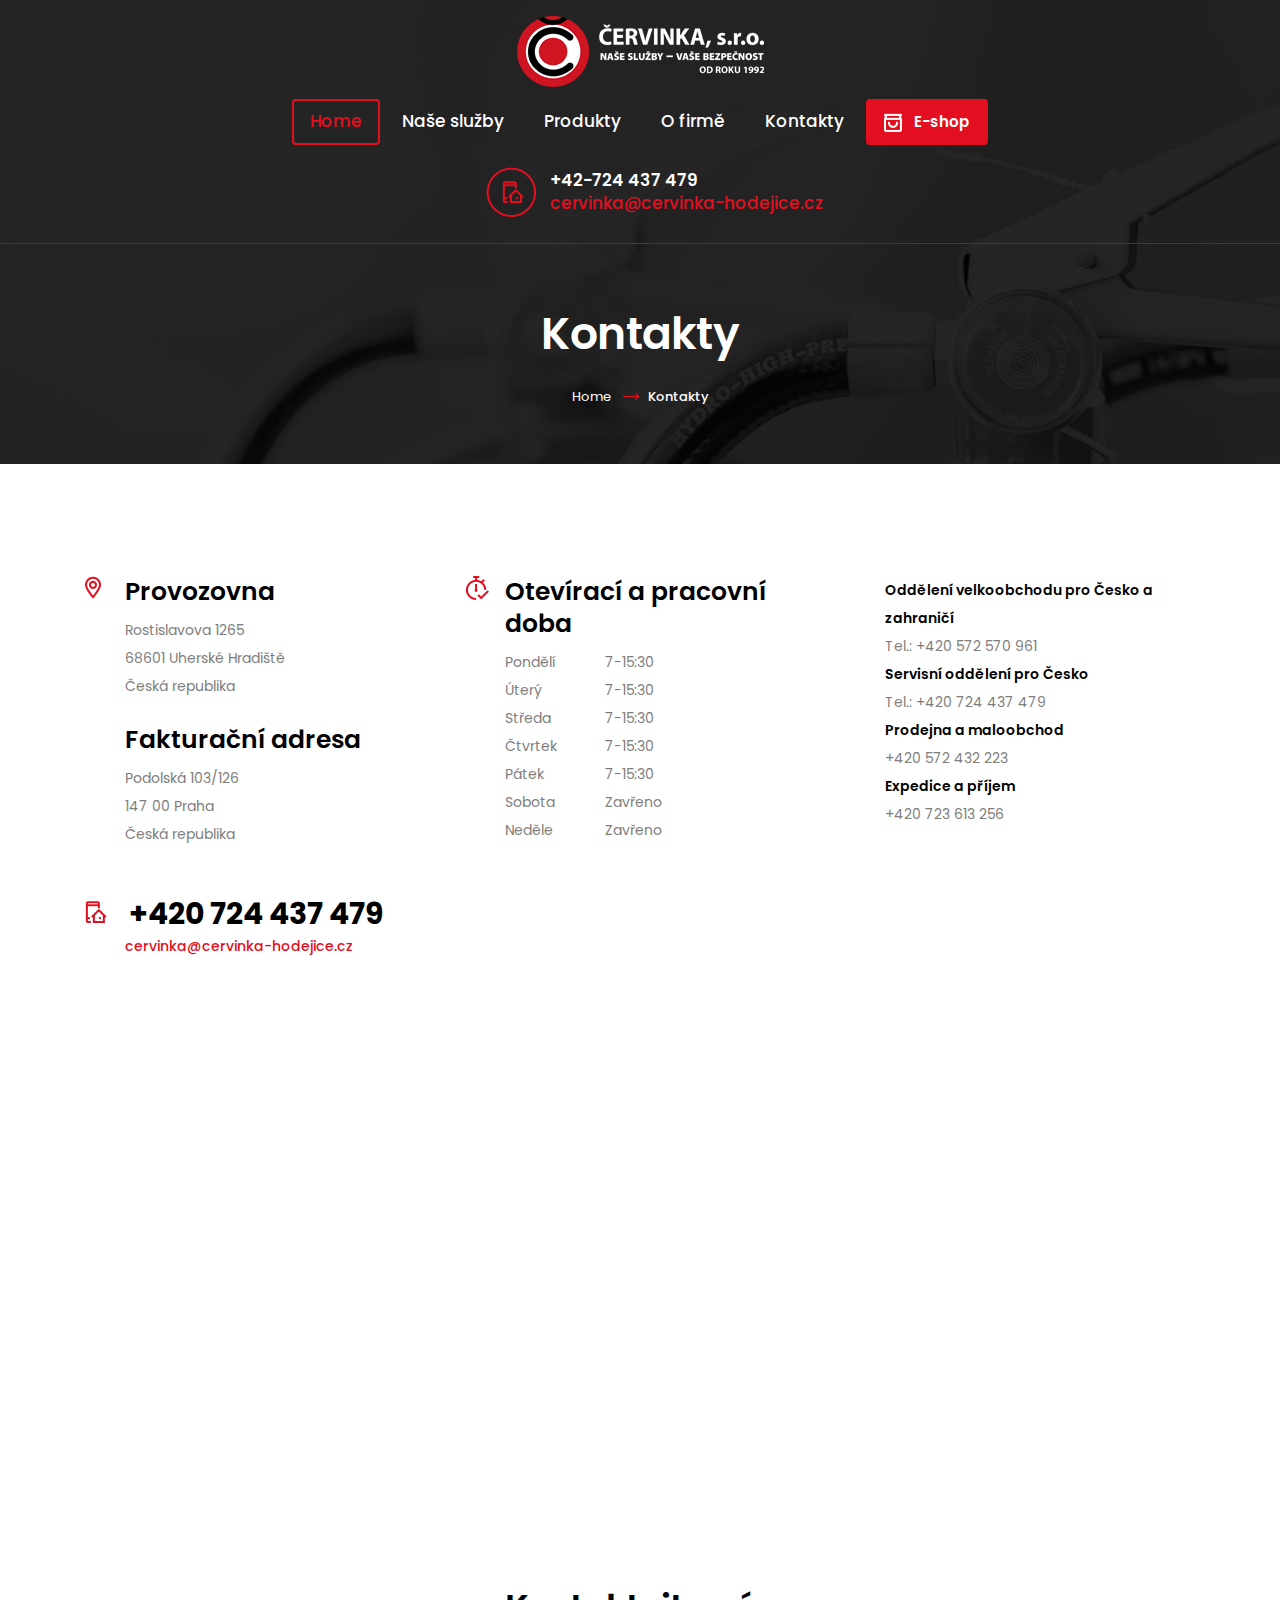
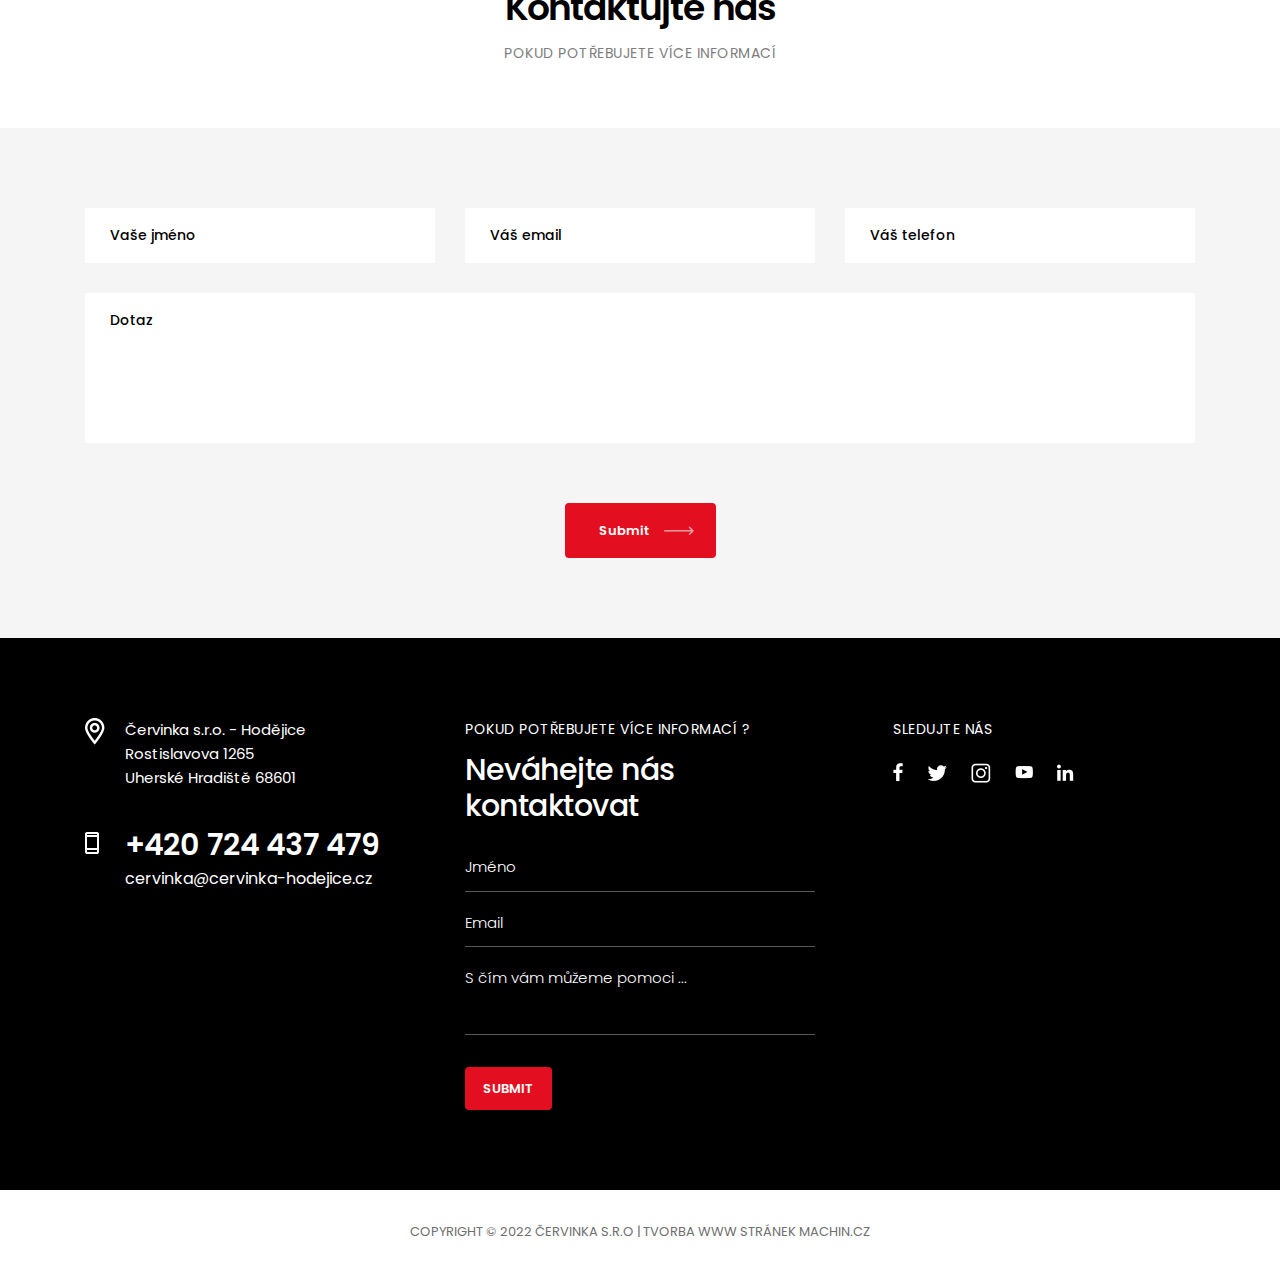
==== contact.html @ fde6e05f "file structure" ====
<html lang="cs">
<head>
    <!-- DEFAULTS -->
    <meta charset="UTF-8">
    <meta name="viewport" content="width=device-width, initial-scale=1.0">
    <title>Červinka, s.r.o</title>
    <!-- FONTS -->
    <link rel="preconnect" href="https://fonts.googleapis.com">
    <link rel="preconnect" href="https://fonts.gstatic.com" crossorigin>
    <link href="https://fonts.googleapis.com/css2?family=Poppins:wght@300;400;500;600;700&display=swap" rel="stylesheet">
    <!-- STYLE -->
    <link rel="stylesheet" href="https://stackpath.bootstrapcdn.com/bootstrap/4.5.0/css/bootstrap.min.css">
    <link rel="stylesheet" href="css/owl.carousel.min.css">
    <link rel="stylesheet" href="css/owl.theme.default.min.css">
    <link rel="stylesheet" href="css/fancybox.css">
    <link rel="stylesheet" href="scss/main.css">
    <link rel="stylesheet" href="css/style.css">
</head>
<body>

    <div class="header header__subpage">
        <div class="container-fluid">
            <nav class="header__nav navbar navbar-expand-lg navbar-dark">
                <a class="header__logo" href="#">
                    <img src="img/logo.png" alt="logo" class="img-fluid">
                </a>
                <button class="navbar-toggler" type="button" data-toggle="collapse" data-target="#head-nav" aria-controls="head-nav" aria-expanded="false" aria-label="Toggle navigation">
                    <span class="navbar-toggler-icon"></span>
                </button>
                <div class="collapse navbar-collapse" id="head-nav">
                    <ul class="navbar-nav">
                        <li class="nav-item active">
                            <a class="nav-link" href="#">Home</a>
                        </li>
                        <li class="nav-item">
                            <a class="nav-link" href="#">Naše služby</a>
                        </li>
                        <li class="nav-item">
                            <a class="nav-link" href="#">Produkty</a>
                        </li>
                        <li class="nav-item">
                            <a class="nav-link" href="#">O firmě</a>
                        </li>
                        <li class="nav-item">
                            <a class="nav-link" href="#">Kontakty</a>
                        </li>
                        <li class="nav-item header__button">
                            <a href="#" class="button-red">
                                <img src="img/icon-eshop.png" alt="eshop icon">
                                E-shop
                            </a>
                        </li>
                        <li class="nav-item header__contact">
                            <a href="#" class="header__contact-phone">+42-724 437 479</a>
                            <a href="#" class="header__contact-email">cervinka@cervinka-hodejice.cz</a>
                        </li>
                    </ul>
                </div>
                <div class="header__rightbox">
                    <div class="header__button">
                        <a href="#" class="button-red">
                            <img src="img/icon-eshop.png" alt="eshop icon">
                            E-shop
                        </a>
                    </div>
                    <div class="header__contact">
                        <a href="#" class="header__contact-phone">+42-724 437 479</a>
                        <a href="#" class="header__contact-email">cervinka@cervinka-hodejice.cz</a>
                    </div>
                </div>
            </nav>
        </div>
        <div class="header__breadcrumb">
            <div class="container-fluid">
                <h1>Kontakty</h1>
                <ul>
                    <li>
                        <a href="">Home</a>
                    </li>
                    <li>
                        <a href="">Kontakty</a>
                    </li>
                </ul>    
            </div>
        </div>
    </div>

    <div class="subpage">
        <div class="container">
            <div class="contact">
                <div class="row">
                    <div class="col-12 col-md-6 col-xl-4">
                        <div class="contact__box contact__address">
                            <h3>Provozovna</h3>
                            <p>Rostislavova 1265</p>
                            <p>68601 Uherské Hradiště</p>
                            <p>Česká republika</p>
                            <br>
                            <h3>Fakturační adresa</h3>
                            <p>Podolská 103/126</p>
                            <p>147 00 Praha</p>
                            <p>Česká republika</p>
                        </div>
                    </div>
                    <div class="col-12 col-md-6 col-xl-4">
                        <div class="contact__box contact__hours">
                            <h3>Otevírací a pracovní doba</h3>
                            <table>
                                <tr>
                                    <td width="100">Pondělí</td>
                                    <td>7-15:30</td>
                                </tr>
                                <tr>
                                    <td>Úterý</td>
                                    <td>7-15:30</td>
                                </tr>
                                <tr>
                                    <td>Středa</td>
                                    <td>7-15:30</td>
                                </tr>
                                <tr>
                                    <td>Čtvrtek</td>
                                    <td>7-15:30</td>
                                </tr>
                                <tr>
                                    <td>Pátek</td>
                                    <td>7-15:30</td>
                                </tr>
                                <tr>
                                    <td>Sobota</td>
                                    <td>Zavřeno</td>
                                </tr>
                                <tr>
                                    <td>Neděle</td>
                                    <td>Zavřeno</td>
                                </tr>
                            </table>
                        </div>
                    </div>
                    <div class="col-12 col-md-6 col-xl-4">
                        <div class="contact__box contact__phones">
                            <p><b>Oddělení velkoobchodu pro Česko a zahraničí</b></p>
                            <p>Tel.: +420 572 570 961</p>
                            <p><b>Servisní oddělení pro Česko</b></p>
                            <p>Tel.: +420 724 437 479</p>
                            <p><b>Prodejna a maloobchod</b></p>
                            <p>+420 572 432 223</p>
                            <p><b>Expedice a příjem</b></p>
                            <p>+420 723 613 256</p>
                        </div>
                    </div>
                    <div class="col-12 col-md-6 col-xl-4">
                        <div class="contact__box contact__contact">
                            <a href="" class="contact__contact-phone">+420 724 437 479</a>
                            <a href="" class="contact__contact-email">cervinka@cervinka-hodejice.cz</a>
                        </div>
                    </div>
                </div>
                <div class="contact__map">
                    <iframe src="https://www.google.com/maps/embed?pb=!1m18!1m12!1m3!1d2614.195113807264!2d17.465346915681632!3d49.0639257793082!2m3!1f0!2f0!3f0!3m2!1i1024!2i768!4f13.1!3m3!1m2!1s0x47131448e5615b4f%3A0x594d635f7e4efd0b!2sRostislavova+1265%2C+686+01+Uhersk%C3%A9+Hradi%C5%A1t%C4%9B!5e0!3m2!1scs!2scz!4v1490945412291" width="100%" height="450" frameborder="0" style="border:0" allowfullscreen></iframe>
                </div>
            </div>
        </div>
    </div>

    <div class="contactform">
        <div class="contactform__heading">
            <h3>Kontaktujte nás</h3>
            <span>pokud potřebujete více informací</span>
        </div>
        <div class="contactform__form">
            <div class="container">
                <form action="">
                    <div class="row">
                        <div class="col-12 col-md-6 col-lg-4">
                            <input type="text" placeholder="Vaše jméno">
                        </div>
                        <div class="col-12 col-md-6 col-lg-4">
                            <input type="text" placeholder="Váš email">
                        </div>
                        <div class="col-12 col-md-6 col-lg-4">
                            <input type="text" placeholder="Váš telefon">
                        </div>
                        <div class="col-12">
                            <textarea placeholder="Dotaz"></textarea>
                        </div>
                        <div class="col-12">
                            <input type="submit" class="button-red">
                        </div>
                    </div>
                </form>
            </div>
        </div>
    </div>

    <div class="footer">
        <div class="container">
            <div class="row">
                <div class="col-12 col-md-6 col-xl-4">
                    <div class="footer__address">
                        <p>Červinka s.r.o. - Hodějice</p>
                        <p>Rostislavova 1265</p>
                        <p>Uherské Hradiště 68601</p>
                    </div>
                    <div class="footer__contact">
                        <a href="" class="footer__email">+420 724 437 479</a>
                        <a href="">cervinka@cervinka-hodejice.cz</a>
                    </div>
                </div>
                <div class="col-12 col-md-6 col-xl-4">
                    <span class="footer__preTitle">pokud potřebujete více informací ?</span>
                    <h2 class="footer__title">Neváhejte nás kontaktovat</h2>
                    <form action="">
                        <input type="text" placeholder="Jméno">
                        <input type="text" placeholder="Email">
                        <textarea placeholder="S čím vám můžeme pomoci ..."></textarea>
                        <input type="submit" class="button-red">
                    </form>
                </div>
                <div class="col-12 col-md-6 col-xl-4">
                    <div class="pl-xl-5">
                        <span class="footer__preTitle">Sledujte nás</span>
                        <div class="footer__socials">
                            <a href="#">
                                <img src="img/icon-fb.png" alt="fb">
                            </a>
                            <a href="#">
                                <img src="img/icon-tw.png" alt="tw">
                            </a>
                            <a href="#">
                                <img src="img/icon-ig.png" alt="ig">
                            </a>
                            <a href="#">
                                <img src="img/icon-yt.png" alt="yt">
                            </a>
                            <a href="#">
                                <img src="img/icon-in.png" alt="in">
                            </a>
                        </div>    
                    </div>
                </div>
            </div>
        </div>
    </div>

    <div class="copyright">
        <div class="container">
            <p>COPYRIGHT © 2022 Červinka s.r.o  |  TVORBA WWW STRÁNEK <a href="https://machin.cz/">MACHIN.CZ</a></p>
        </div>
    </div>

    <script src="js/jquery-3.6.1.min.js"></script>
    <script src="https://cdn.jsdelivr.net/npm/popper.js@1.16.0/dist/umd/popper.min.js" integrity="sha384-Q6E9RHvbIyZFJoft+2mJbHaEWldlvI9IOYy5n3zV9zzTtmI3UksdQRVvoxMfooAo" crossorigin="anonymous"></script>
    <script src="https://stackpath.bootstrapcdn.com/bootstrap/4.5.0/js/bootstrap.min.js" integrity="sha384-OgVRvuATP1z7JjHLkuOU7Xw704+h835Lr+6QL9UvYjZE3Ipu6Tp75j7Bh/kR0JKI" crossorigin="anonymous"></script>
    <script src="js/fancybox.umd.js"></script>
    <script src="js/owl.carousel.min.js"></script>
    <script src="js/javascript.js"></script>
</body>
</html>
---- scss/main.css ----
* {
  font-family: "Poppins", sans-serif;
  box-sizing: border-box;
  margin: 0;
  padding: 0;
}

html, body {
  height: 100%;
}

img, picture, video, canvas, svg {
  display: block;
  max-width: 100%;
  height: auto;
}

body {
  overflow-x: hidden;
}

body {
  background-color: #fff;
}

a {
  color: #e30f20;
}

h1, h2, h3, h4, h5, h6 {
  color: #000;
}

p, ul, ol {
  color: #7e7e7e;
}

input, textarea {
  outline: none;
  box-shadow: none;
}

.navbar-toggler {
  border: none !important;
  box-shadow: none !important;
  outline: none !important;
}

.owl-carousel .owl-nav button {
  background: none !important;
  border: none !important;
  box-shadow: none !important;
  outline: none !important;
}

.header {
  background-color: #000;
}
.header__nav {
  padding: 1rem 1rem;
}
@media (max-width: 1500px) {
  .header__nav {
    flex-wrap: wrap;
    display: flex;
    justify-content: center;
    align-items: center;
  }
}
@media (max-width: 993px) {
  .header__nav {
    justify-content: space-between;
  }
}
@media (max-width: 576px) {
  .header__nav {
    padding: 1rem 0;
  }
}
.header #head-nav {
  padding-left: 8rem;
}
.header #head-nav .nav-item .nav-link {
  color: #fff;
  font-size: 17px;
  font-weight: 500;
  padding: 0.5rem 1rem;
  margin-right: 0.25rem;
  border: 2px solid transparent;
}
@media (max-width: 993px) {
  .header #head-nav .nav-item .nav-link {
    margin-right: 0;
    margin-bottom: 0.25rem;
  }
}
.header #head-nav .nav-item.active .nav-link, .header #head-nav .nav-item .nav-link:hover {
  color: #e30f20;
  border: 2px solid #e30f20;
  border-radius: 4px;
}
.header #head-nav .nav-item.header__button {
  display: none;
}
.header #head-nav .nav-item.header__button a {
  width: 100%;
}
@media (max-width: 1500px) {
  .header #head-nav .nav-item.header__button {
    display: block;
  }
}
.header #head-nav .nav-item.header__contact {
  display: none;
}
@media (max-width: 993px) {
  .header #head-nav .nav-item.header__contact {
    display: flex;
  }
}
@media (max-width: 1500px) {
  .header #head-nav {
    padding-left: 0rem;
    padding: 0.75rem 0;
    width: 100%;
    justify-content: center;
  }
}
@media (max-width: 993px) {
  .header #head-nav {
    padding: 1.25rem 0;
  }
}
.header__rightbox {
  display: flex;
  justify-content: center;
  align-items: center;
  flex-direction: row;
}
@media (max-width: 1500px) {
  .header__rightbox .header__button {
    display: none;
  }
}
@media (max-width: 993px) {
  .header__rightbox .header__contact {
    display: none;
  }
}
@media (max-width: 1500px) {
  .header__rightbox {
    padding: 0.5rem 0;
  }
}
@media (max-width: 993px) {
  .header__rightbox {
    width: 100%;
  }
}
@media (max-width: 993px) {
  .header__rightbox {
    display: none;
  }
}
.header__contact {
  display: flex;
  justify-content: center;
  align-items: flex-start;
  flex-direction: column;
  padding: 0.25rem 0 0.25rem 4rem;
  margin-left: 1.75rem;
  background-image: url("../img/icon-contact.png");
  background-position: left center;
  background-repeat: no-repeat;
}
.header__contact-phone {
  color: #fff !important;
  font-weight: 600;
}
.header__contact-email {
  color: #e30f20 !important;
  font-weight: 500;
}
.header__contact a {
  font-size: 17px;
  line-height: 23px;
}
@media (max-width: 993px) {
  .header__contact a {
    font-size: 15px;
    line-height: 21px;
  }
}
@media (max-width: 993px) {
  .header__contact {
    margin-left: 0;
    margin-top: 1.5rem;
  }
}
.header__subpage {
  background-image: url("../img/subpage-bg.png");
  background-position: center center;
  background-repeat: no-repeat;
  background-size: cover;
}
.header__breadcrumb {
  text-align: center;
  padding: 4rem 0 3.5rem;
  border-top: 1px solid #3d3d3d;
}
.header__breadcrumb h1 {
  color: #fff;
  font-size: 44px;
  font-weight: 600;
  letter-spacing: -0.5px;
}
.header__breadcrumb ul {
  display: flex;
  list-style: none;
  width: fit-content;
  width: -moz-fit-content;
  margin: 1.5rem auto 0;
}
@media (max-width: 576px) {
  .header__breadcrumb ul {
    display: none;
  }
}
.header__breadcrumb ul li a {
  color: #fff;
  font-weight: 400;
  font-size: 13px;
}
.header__breadcrumb ul li:not(:last-of-type) a {
  background-image: url("../img/arrow-bread.png");
  padding-right: 2.25rem;
  background-repeat: no-repeat;
  background-position: right 8px center;
}
.header__breadcrumb ul li:last-of-type a {
  font-weight: 500;
}

.button-red {
  display: block;
  border-radius: 4px;
  border: 2px solid #e30f20;
  background-color: #e30f20;
  font-size: 15px;
  font-weight: 600;
  padding: 0.6rem 1rem;
  color: #fff;
  width: fit-content;
  width: -moz-fit-content;
}
.button-red:hover {
  background-color: #000;
  color: #fff;
  text-decoration: none;
}
.button-red img {
  margin-right: 0.5rem;
  display: inline-block;
}

.banner__contentbox {
  position: absolute;
  top: 0;
  left: 0;
  width: 70%;
  height: 100%;
  display: flex;
  justify-content: center;
  align-items: center;
  padding: 0 10rem;
}
@media (max-width: 1200px) {
  .banner__contentbox {
    padding: 0 6rem;
    width: 100%;
  }
}
@media (max-width: 768px) {
  .banner__contentbox {
    padding: 0;
    width: 100%;
  }
}
.banner__title {
  color: #fff;
  font-size: 62px;
  text-shadow: 3px 3px 0px rgb(160, 160, 162);
  letter-spacing: -2.25px;
  font-weight: 600;
  margin-bottom: 2rem;
}
@media (max-width: 768px) {
  .banner__title {
    font-size: 45px;
    letter-spacing: -1px;
    text-shadow: 2px 2px 0px rgb(160, 160, 162);
    margin-bottom: 1rem;
  }
}
.banner__text {
  color: #fff;
  text-shadow: 1px 1px 0px rgb(160, 160, 162);
  font-size: 18px;
  margin-bottom: 2rem;
}
@media (max-width: 768px) {
  .banner__text {
    margin-bottom: 1.5rem;
  }
}
.banner .button-red {
  padding: 0.75rem 1.75rem;
  font-weight: 400;
  font-size: 13px;
}
.banner .button-red:hover {
  border-color: #000;
}
.banner__item img {
  max-height: 874px;
  max-width: 102%;
  width: 102% !important;
  object-fit: cover;
}
@media (max-width: 1200px) {
  .banner__item img {
    min-height: 600px;
  }
}
@media (max-width: 576px) {
  .banner__item img {
    min-height: 500px;
  }
}

.services__box {
  display: flex;
  align-items: flex-start;
  margin-bottom: 3rem;
}
@media (max-width: 768px) {
  .services__box {
    flex-direction: column;
    align-items: center;
  }
  .services__box div {
    text-align: center;
  }
}
.services__box img {
  margin-right: 2.5rem;
  max-width: 280px;
  max-height: 280px;
}
@media (max-width: 1500px) {
  .services__box img {
    max-width: 240px;
    max-height: 240px;
    margin-right: 1.5rem;
  }
}
@media (max-width: 768px) {
  .services__box img {
    margin-right: 0;
  }
}
.services__title {
  font-size: 24px;
  letter-spacing: -0.5px;
  color: #000;
  font-weight: 600;
  display: block;
  margin: 1.75rem 0 1.25rem;
}
.services__title:hover {
  color: #e30f20;
  text-decoration: none;
}
@media (max-width: 1500px) {
  .services__title {
    margin: 0 0 1.25rem;
  }
}
@media (max-width: 1200px) {
  .services__title {
    margin: 1.75rem 0 1.25rem;
  }
}
.services__desctiption {
  color: #7e7e7e;
  font-size: 14px;
  line-height: 26px;
  margin-bottom: 1rem;
  max-width: 90%;
}
@media (max-width: 768px) {
  .services__desctiption {
    max-width: 100%;
  }
}
.services__link {
  color: #e30f20 !important;
  font-size: 13px;
  line-height: 26px;
  font-weight: 600;
  background-image: url("../img/arrow-more.png");
  background-repeat: no-repeat;
  background-position: right center;
  padding-right: 3rem;
  transition-duration: 0.1s;
}
.services__link:hover {
  background-image: url("../img/arrow-morered.png");
  text-decoration: none;
}

.section {
  padding: 5rem 0 6rem;
}
.section__title h2 {
  font-size: 36px;
  font-weight: 600;
  letter-spacing: -1px;
  text-align: center;
  display: block;
  width: 100%;
  margin-bottom: 4rem;
}
.section.section__dark .section__title h2 {
  color: #fff;
  text-align: left;
  font-size: 34px;
}
@media (min-width: 1500px) {
  .section.section__dark .section__title h2 {
    padding-top: 2rem;
  }
}

.about {
  background-color: #252525;
}
.about__description p {
  color: #989fab;
  font-size: 14px;
  line-height: 28px;
  margin-bottom: 1.5rem;
}
.about__numbers {
  margin-top: 4rem;
  display: flex;
  justify-content: center;
  align-items: center;
}
@media (max-width: 576px) {
  .about__numbers {
    flex-direction: column;
  }
}
.about__numbers > div {
  padding: 0 1rem;
  width: 33.3333333333%;
  text-align: center;
  display: flex;
  justify-content: flex-start;
  flex-direction: column;
  height: 100%;
}
.about__numbers > div img {
  margin: 0 auto 1rem;
}
.about__numbers > div:not(:last-of-type) {
  border-right: 1px solid #444444;
}
@media (max-width: 576px) {
  .about__numbers > div {
    width: 100%;
  }
  .about__numbers > div:not(:last-of-type) {
    border-right: 0;
    border-bottom: 1px solid #444444;
    margin-bottom: 1.5rem;
    padding-bottom: 1.5rem;
  }
}
.about__numbers-count {
  color: #e30f20;
  font-size: 40px;
  font-weight: 600;
  margin-bottom: 0.25rem;
}
.about__numbers-description {
  min-height: 48px;
  color: #fff;
}
.about .section__title h2 {
  margin-bottom: 3rem;
}

.gallery .item a {
  display: block;
  margin-bottom: 10px;
}
.gallery .owl-nav {
  position: absolute;
  top: -80px;
  right: 0;
}
.gallery .owl-nav .owl-next img:first-of-type {
  transform: rotate(180deg);
}
.gallery .owl-nav .owl-prev img:last-of-type {
  transform: rotate(180deg);
}
@media (max-width: 993px) {
  .gallery .owl-nav {
    position: unset;
  }
}
.gallery .owl-nav button img:last-of-type {
  display: none;
}
.gallery .owl-nav button:hover img:first-of-type {
  display: none;
}
.gallery .owl-nav button:hover img:last-of-type {
  display: block;
}

.brands {
  margin-top: -2rem;
  padding-bottom: 1.5rem;
}
.brands__title {
  text-transform: uppercase;
  font-size: 24px;
  font-weight: 600;
  text-align: center;
  letter-spacing: -0.5px;
  width: 100%;
  position: relative;
}
.brands__title span {
  background-color: #fff;
  padding: 0 4rem;
}
.brands__title::after {
  content: "";
  height: 1px;
  background-color: #e7e7e7;
  display: block;
  width: 100%;
  left: 0;
  right: 0;
  top: 50%;
  position: absolute;
  transform: translateY(-50%);
  z-index: -1;
}
.brands .owl-carousel .owl-stage {
  margin: 0 auto;
}
.brands .owl-carousel .owl-stage .item {
  display: flex;
  align-items: center;
  justify-content: center;
  height: 200px;
}

.footer {
  background-color: #000;
  padding: 5rem 0;
}
.footer__address {
  background-image: url("../img/icon-pin.png");
  background-repeat: no-repeat;
  background-position: left top;
  padding-left: 2.5rem;
}
.footer__address p {
  margin-bottom: 0;
  color: #fff;
  font-size: 15px;
  line-height: 24px;
}
.footer__contact {
  background-image: url("../img/icon-phone.png");
  background-repeat: no-repeat;
  background-position: left top 10px;
  padding-left: 2.5rem;
  margin-top: 2rem;
}
.footer__contact .footer__email {
  font-size: 30px;
  font-weight: 600;
}
.footer__contact a {
  display: block;
  color: #fff;
}
.footer__contact a:hover {
  color: #e30f20;
  text-decoration: none;
}
.footer__preTitle, .contactform__heading span {
  text-transform: uppercase;
  font-size: 14px;
  line-height: 22px;
  letter-spacing: 0.5px;
  color: #fff;
  display: block;
  margin-bottom: 0.75rem;
}
@media (max-width: 768px) {
  .footer__preTitle, .contactform__heading span {
    margin-top: 3rem;
  }
}
.footer__title {
  font-size: 30px;
  font-weight: 500;
  letter-spacing: -0.5px;
  color: #fff;
  margin-bottom: 1.25rem;
}
.footer form input:not([type=submit]), .footer form textarea {
  background-color: transparent;
  border: none;
  border-bottom: 1px solid #595959;
  color: #fff;
  padding: 0.75rem 0;
  font-size: 15px;
  width: 100%;
  display: block;
  font-weight: 300;
  resize: none;
  margin-bottom: 0.5rem;
}
.footer form input:not([type=submit])::placeholder, .footer form textarea::placeholder {
  color: #fff;
}
.footer form input:not([type=submit]):focus, .footer form textarea:focus {
  outline: none;
  box-shadow: none;
}
.footer form input[type=submit] {
  font-size: 13px;
  text-transform: uppercase;
}
.footer form textarea {
  min-height: 80px;
  margin-bottom: 2rem;
}
.footer__socials {
  margin-top: 1.4rem;
  display: flex;
  align-items: center;
}
.footer__socials > a:not(:last-of-type) {
  margin-right: 1.5rem;
}

.copyright {
  padding: 2rem 0;
  text-align: center;
}
.copyright p {
  color: #6f6f6f;
  text-transform: uppercase;
  font-size: 13px;
  margin-bottom: 0;
  font-weight: 400;
}
.copyright p a {
  color: #6f6f6f !important;
}

.contactform__heading {
  margin-bottom: 4rem;
}
.contactform__heading h3 {
  color: #000;
  font-size: 36px;
  font-weight: 600;
  letter-spacing: -1px;
  text-align: center;
  display: block;
  width: 100%;
  margin-bottom: 0.75rem;
}
.contactform__heading span {
  color: #7e7e7e;
  text-align: center;
  width: 100%;
  display: block;
}
@media (max-width: 768px) {
  .contactform__heading span {
    margin-top: 0;
  }
}
.contactform__form {
  background-color: #f5f5f5;
  padding: 5rem 0;
}
.contactform__form input:not([type=submit]), .contactform__form .form__input:not([type=submit]), .contactform__form textarea:not([type=submit]) {
  background-color: #fff;
  padding: 1rem 1.5rem;
  color: #000;
  font-size: 14px;
  width: 100%;
  font-weight: 500;
  border: 1px solid transparent;
  margin-bottom: 30px;
}
@media (max-width: 768px) {
  .contactform__form input:not([type=submit]), .contactform__form .form__input:not([type=submit]), .contactform__form textarea:not([type=submit]) {
    margin-bottom: 10px;
  }
}
.contactform__form input::placeholder, .contactform__form .form__input::placeholder, .contactform__form textarea::placeholder {
  color: #000;
  font-weight: 500;
}
.contactform__form textarea {
  min-height: 150px;
  resize: none;
}
.contactform__form input[type=submit] {
  margin: 30px auto 0;
  background-image: url("../img/arrow-submitred.png");
  background-repeat: no-repeat;
  background-position: right 20px center;
  padding: 1rem 4rem 1rem 2rem;
  font-size: 13px;
}
@media (max-width: 768px) {
  .contactform__form input[type=submit] {
    margin: 15px auto 0;
  }
}
.contactform__form input[type=submit]:hover {
  border-color: #000;
}

.subpage {
  padding: 7rem 0;
}
@media (max-width: 576px) {
  .subpage {
    padding: 5rem 0;
  }
}
.subpage p, .subpage td {
  color: #7e7e7e;
  font-size: 14px;
  margin-bottom: 0;
  line-height: 28px;
}
.subpage ol {
  padding-left: 1rem;
  margin: 2rem 0;
}
.subpage ol li {
  font-size: 14px;
  line-height: 35px;
}
.subpage ol li::marker {
  font-weight: 600;
  color: #000;
}
.subpage ul {
  margin: 2rem 0;
  font-size: 14px;
  list-style: none;
}
.subpage ul li {
  padding-left: 1rem;
  background-image: url("../img/li.png");
  background-repeat: no-repeat;
  line-height: 35px;
  background-position: left top 15px;
}
.subpage a {
  font-size: 14px;
  line-height: 28px;
  color: #e30f20;
}
.subpage b, .subpage strong {
  color: #000;
  font-weight: 600;
  font-size: 14px;
  line-height: 28px;
}
.subpage__photo {
  max-width: 600px;
  max-height: 430px;
  padding-left: 4rem;
  padding-bottom: 4rem;
  float: right;
}
@media (max-width: 1200px) {
  .subpage__photo {
    float: unset;
    padding-left: 0;
    margin-bottom: 3rem;
    padding-bottom: 0;
  }
}
.subpage__content h2 {
  color: #000;
  font-size: 36px;
  line-height: 54px;
  margin-bottom: 3rem;
  margin-top: 4rem;
  font-weight: 600;
  letter-spacing: -1px;
}
@media (max-width: 768px) {
  .subpage__content h2 {
    font-size: 28px;
    line-height: 38px;
    margin-bottom: 1.5rem;
    margin-top: 2rem;
  }
}
.subpage__content h3 {
  color: #000;
  font-size: 26px;
  line-height: 40px;
  margin-bottom: 2.5rem;
  margin-top: 3.5rem;
  font-weight: 600;
  letter-spacing: -0.5px;
}
@media (max-width: 768px) {
  .subpage__content h3 {
    font-size: 22px;
    line-height: 32px;
    margin-bottom: 1.5rem;
    margin-top: 2rem;
  }
}
.subpage__content h4 {
  color: #000;
  font-size: 20px;
  line-height: 30px;
  margin-bottom: 2rem;
  margin-top: 2.5rem;
  font-weight: 600;
  letter-spacing: -0.5px;
}
@media (max-width: 768px) {
  .subpage__content h4 {
    font-size: 18px;
    line-height: 28px;
    margin-bottom: 1rem;
    margin-top: 1.5rem;
  }
}
.subpage__content table {
  width: 100%;
  overflow-y: scroll;
  border-bottom: 1px solid #eeeeee;
}
.subpage__content table thead {
  background-color: #f5f5f5;
}
.subpage__content table thead th {
  padding: 1rem 1.5rem;
  letter-spacing: -0.25px;
  border-top: 1px solid #eeeeee;
  font-size: 14px;
}
.subpage__content table td {
  padding: 1rem 1.5rem;
  border-top: 1px solid #eeeeee;
}
.subpage__content > *:first-child {
  margin-top: 0;
}

.subpage .contact__box {
  background-repeat: no-repeat;
  background-position: left top 0px;
  padding-left: 2.5rem;
}
@media (max-width: 1200px) {
  .subpage .contact__box {
    margin-bottom: 3rem;
  }
}
.subpage .contact h3 {
  font-size: 25px;
  line-height: 32px;
  margin-bottom: 0.5rem;
  font-weight: 600;
}
.subpage .contact__address {
  background-image: url("../img/icon-pinred.png");
}
.subpage .contact__hours {
  background-image: url("../img/icon-timered.png");
}
.subpage .contact__contact {
  margin-top: 3rem;
  background-image: url("../img/icon-phonered.png");
  background-position: left top 5px;
}
@media (max-width: 1200px) {
  .subpage .contact__contact {
    margin-top: 0;
  }
}
.subpage .contact__contact-phone {
  font-size: 30px;
  font-weight: 700;
  color: #000;
  padding: 0.25rem;
  display: block;
}
.subpage .contact__contact-email {
  font-weight: 500;
}
@media (min-width: 1200px) {
  .subpage .contact__map {
    margin-top: 4rem;
  }
}

@media (min-width: 1500px) {
  .container {
    max-width: 1400px;
  }
}

/*# sourceMappingURL=main.css.map */
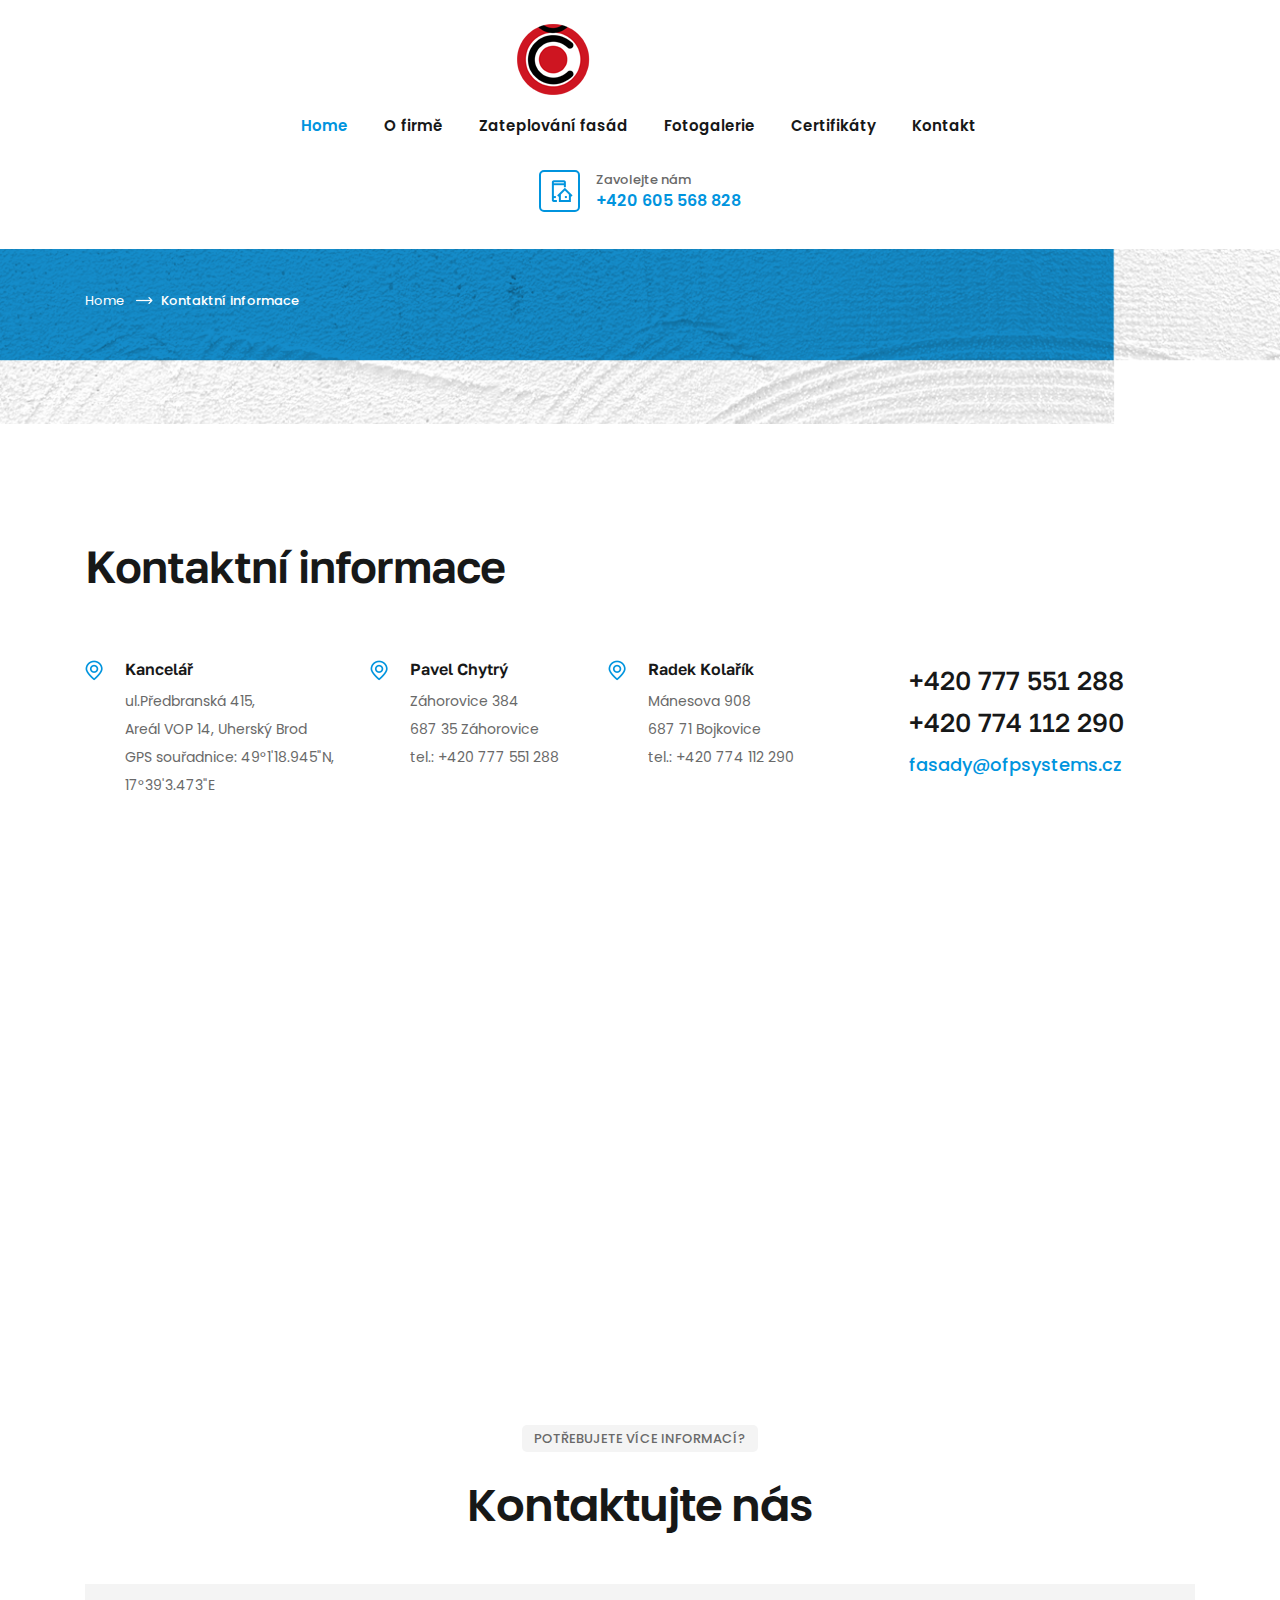
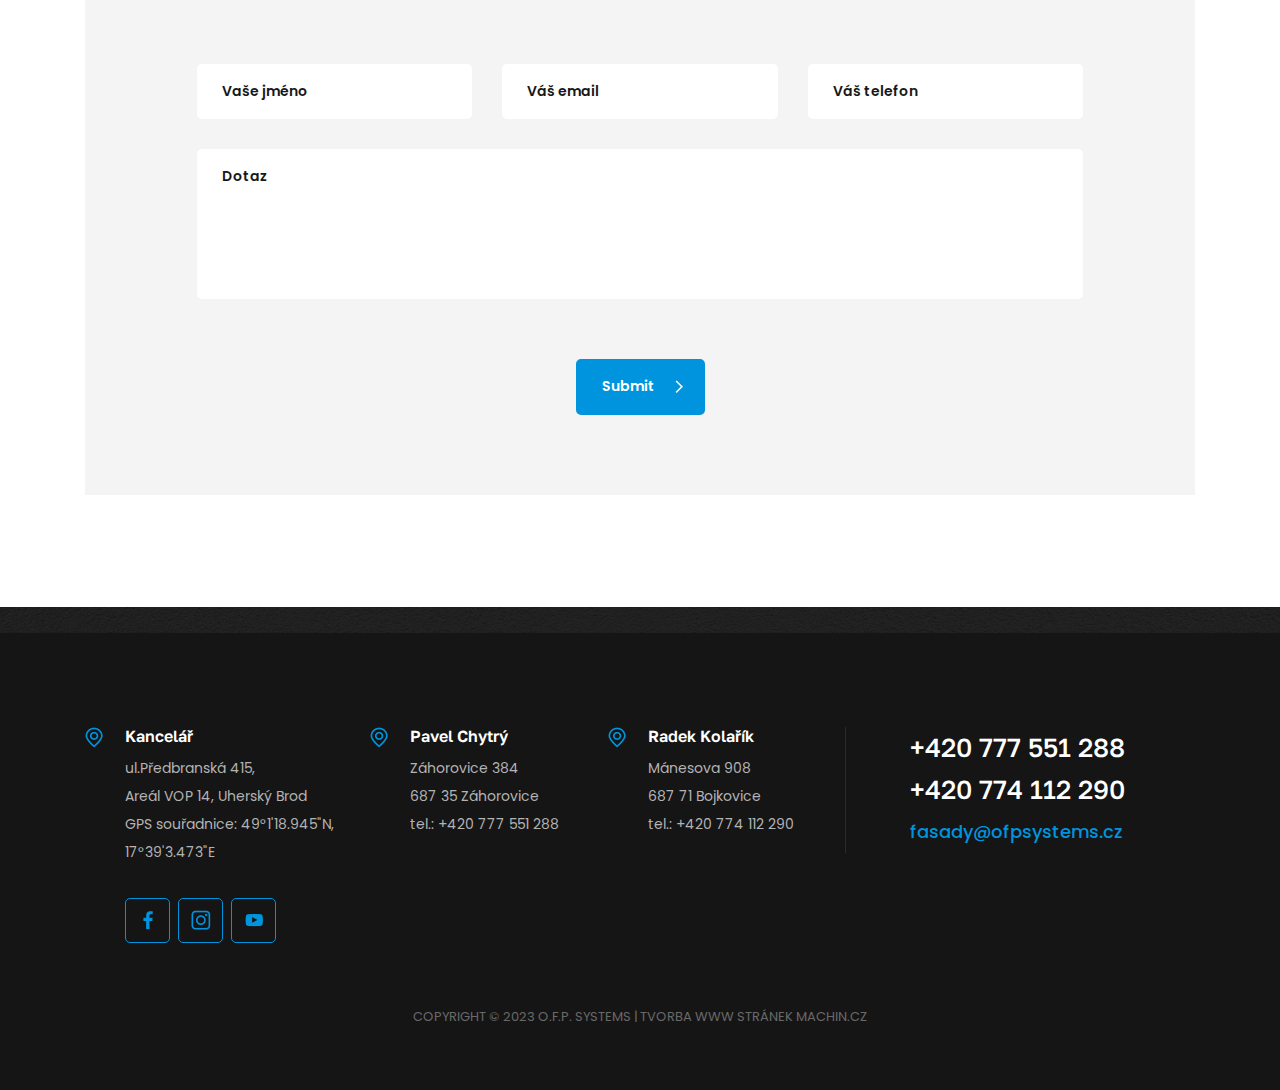
==== commit 2a968c1a: "theme finished" ====
--- a/contact.html
+++ b/contact.html
@@ -3,82 +3,85 @@
     <!-- DEFAULTS -->
     <meta charset="UTF-8">
     <meta name="viewport" content="width=device-width, initial-scale=1.0">
-    <title>Červinka, s.r.o</title>
+    <title>OFP Systems</title>
     <!-- FONTS -->
     <link rel="preconnect" href="https://fonts.googleapis.com">
     <link rel="preconnect" href="https://fonts.gstatic.com" crossorigin>
-    <link href="https://fonts.googleapis.com/css2?family=Poppins:wght@300;400;500;600;700&display=swap" rel="stylesheet">
+    <link href="https://fonts.googleapis.com/css2?family=Golos+Text:wght@400;500;600;700&family=Poppins:wght@300;400;500;600;700&display=swap" rel="stylesheet">
     <!-- STYLE -->
-    <link rel="stylesheet" href="https://stackpath.bootstrapcdn.com/bootstrap/4.5.0/css/bootstrap.min.css">
+    <link rel="stylesheet" href="css/bootstrap.min.css">
     <link rel="stylesheet" href="css/owl.carousel.min.css">
     <link rel="stylesheet" href="css/owl.theme.default.min.css">
-    <link rel="stylesheet" href="css/fancybox.css">
+    <link rel="stylesheet" href="css/fancybox.css"> 
     <link rel="stylesheet" href="scss/main.css">
     <link rel="stylesheet" href="css/style.css">
 </head>
 <body>
 
-    <div class="header header__subpage">
-        <div class="container-fluid">
-            <nav class="header__nav navbar navbar-expand-lg navbar-dark">
+    <div class="header">
+        <div class="container">
+            <nav class="header__nav navbar navbar-expand-lg navbar-light">
                 <a class="header__logo" href="#">
                     <img src="img/logo.png" alt="logo" class="img-fluid">
                 </a>
-                <button class="navbar-toggler" type="button" data-toggle="collapse" data-target="#head-nav" aria-controls="head-nav" aria-expanded="false" aria-label="Toggle navigation">
+                <button class="navbar-toggler" type="button" data-bs-toggle="collapse" data-bs-target="#nav" aria-controls="nav" aria-expanded="false" aria-label="Toggle navigation">
                     <span class="navbar-toggler-icon"></span>
                 </button>
-                <div class="collapse navbar-collapse" id="head-nav">
+                <div class="collapse navbar-collapse" id="nav">
                     <ul class="navbar-nav">
                         <li class="nav-item active">
                             <a class="nav-link" href="#">Home</a>
                         </li>
                         <li class="nav-item">
-                            <a class="nav-link" href="#">Naše služby</a>
-                        </li>
-                        <li class="nav-item">
-                            <a class="nav-link" href="#">Produkty</a>
-                        </li>
-                        <li class="nav-item">
                             <a class="nav-link" href="#">O firmě</a>
                         </li>
                         <li class="nav-item">
-                            <a class="nav-link" href="#">Kontakty</a>
-                        </li>
-                        <li class="nav-item header__button">
-                            <a href="#" class="button-red">
-                                <img src="img/icon-eshop.png" alt="eshop icon">
-                                E-shop
-                            </a>
+                            <a class="nav-link" href="#">Zateplování fasád</a>
+                        </li>
+                        <li class="nav-item">
+                            <a class="nav-link" href="#">Fotogalerie</a>
+                        </li>
+                        <li class="nav-item">
+                            <a class="nav-link" href="#">Certifikáty</a>
+                        </li>
+                        <li class="nav-item">
+                            <a class="nav-link" href="#">Kontakt</a>
                         </li>
                         <li class="nav-item header__contact">
-                            <a href="#" class="header__contact-phone">+42-724 437 479</a>
-                            <a href="#" class="header__contact-email">cervinka@cervinka-hodejice.cz</a>
+                            <div class="d-flex m-auto">
+                                <div class="header__rightbox-img">
+                                    <img src="img/icon-phone-blue.png" alt="phone">
+                                </div>
+                                <div class="header__contact mt-0">
+                                    <p class="header__contact-title mb-0">Zavolejte nám</p>
+                                    <a href="tel:+420605568828" class="header__contact-phone">+420 605 568 828</a>
+                                </div>
+                            </div>
                         </li>
                     </ul>
                 </div>
                 <div class="header__rightbox">
-                    <div class="header__button">
-                        <a href="#" class="button-red">
-                            <img src="img/icon-eshop.png" alt="eshop icon">
-                            E-shop
-                        </a>
+                    <div class="header__rightbox-img">
+                        <img src="img/icon-phone-blue.png" alt="phone">
                     </div>
                     <div class="header__contact">
-                        <a href="#" class="header__contact-phone">+42-724 437 479</a>
-                        <a href="#" class="header__contact-email">cervinka@cervinka-hodejice.cz</a>
+                        <p class="header__contact-title mb-0">Zavolejte nám</p>
+                        <a href="tel:+420605568828" class="header__contact-phone">+420 605 568 828</a>
                     </div>
                 </div>
             </nav>
         </div>
+    </div>
+
         <div class="header__breadcrumb">
-            <div class="container-fluid">
-                <h1>Kontakty</h1>
+            <div class="container">
+                <h1>Kontaktní informace</h1>
                 <ul>
                     <li>
                         <a href="">Home</a>
                     </li>
                     <li>
-                        <a href="">Kontakty</a>
+                        <a href="">Kontaktní informace</a>
                     </li>
                 </ul>    
             </div>
@@ -87,105 +90,77 @@
 
     <div class="subpage">
         <div class="container">
+            <h1>Kontaktní informace</h1>
             <div class="contact">
                 <div class="row">
+                    <div class="col-12 col-md-6 col-xl-3">
+                        <div class="footer__pin">
+                            <h3>Kancelář</h3>
+                            <p>ul.Předbranská 415,</p>
+                            <p>Areál VOP 14, Uherský Brod</p>
+                            <p>GPS souřadnice: 49°1'18.945"N, 17°39'3.473"E</p>
+                        </div>
+                    </div>
+                    <div class="col-12 col-md-12 col-xl-5">
+                        <div class="row">
+                            <div class="col-12 col-md-6">
+                                <div class="footer__pin">
+                                    <h3>Pavel Chytrý</h3>
+                                    <p>Záhorovice 384</p>
+                                    <p>687 35 Záhorovice</p>
+                                    <p>tel.: +420 777 551 288</p>
+                                </div>
+                            </div>
+                            <div class="col-12 col-md-6">
+                                <div class="footer__pin">
+                                    <h3>Radek Kolařík</h3>
+                                    <p>Mánesova 908</p>
+                                    <p>687 71 Bojkovice</p>
+                                    <p>tel.: +420 774 112 290</p>
+                                </div>
+                            </div>
+                        </div>
+                    </div>
                     <div class="col-12 col-md-6 col-xl-4">
-                        <div class="contact__box contact__address">
-                            <h3>Provozovna</h3>
-                            <p>Rostislavova 1265</p>
-                            <p>68601 Uherské Hradiště</p>
-                            <p>Česká republika</p>
-                            <br>
-                            <h3>Fakturační adresa</h3>
-                            <p>Podolská 103/126</p>
-                            <p>147 00 Praha</p>
-                            <p>Česká republika</p>
-                        </div>
-                    </div>
-                    <div class="col-12 col-md-6 col-xl-4">
-                        <div class="contact__box contact__hours">
-                            <h3>Otevírací a pracovní doba</h3>
-                            <table>
-                                <tr>
-                                    <td width="100">Pondělí</td>
-                                    <td>7-15:30</td>
-                                </tr>
-                                <tr>
-                                    <td>Úterý</td>
-                                    <td>7-15:30</td>
-                                </tr>
-                                <tr>
-                                    <td>Středa</td>
-                                    <td>7-15:30</td>
-                                </tr>
-                                <tr>
-                                    <td>Čtvrtek</td>
-                                    <td>7-15:30</td>
-                                </tr>
-                                <tr>
-                                    <td>Pátek</td>
-                                    <td>7-15:30</td>
-                                </tr>
-                                <tr>
-                                    <td>Sobota</td>
-                                    <td>Zavřeno</td>
-                                </tr>
-                                <tr>
-                                    <td>Neděle</td>
-                                    <td>Zavřeno</td>
-                                </tr>
-                            </table>
-                        </div>
-                    </div>
-                    <div class="col-12 col-md-6 col-xl-4">
-                        <div class="contact__box contact__phones">
-                            <p><b>Oddělení velkoobchodu pro Česko a zahraničí</b></p>
-                            <p>Tel.: +420 572 570 961</p>
-                            <p><b>Servisní oddělení pro Česko</b></p>
-                            <p>Tel.: +420 724 437 479</p>
-                            <p><b>Prodejna a maloobchod</b></p>
-                            <p>+420 572 432 223</p>
-                            <p><b>Expedice a příjem</b></p>
-                            <p>+420 723 613 256</p>
-                        </div>
-                    </div>
-                    <div class="col-12 col-md-6 col-xl-4">
-                        <div class="contact__box contact__contact">
-                            <a href="" class="contact__contact-phone">+420 724 437 479</a>
-                            <a href="" class="contact__contact-email">cervinka@cervinka-hodejice.cz</a>
-                        </div>
-                    </div>
-                </div>
+                        <div class="contact__phones">
+                            <a href="tel:+420 777 551 288" class="contact__phones-tel">+420 777 551 288</a>
+                            <a href="tel:+420 774 112 290" class="contact__phones-tel">+420 774 112 290</a>
+                            <a href="mailto:fasady@ofpsystems.cz" class="contact__phones-mail">fasady@ofpsystems.cz</a>
+                        </div>
+                    </div>
+                </div>   
                 <div class="contact__map">
                     <iframe src="https://www.google.com/maps/embed?pb=!1m18!1m12!1m3!1d2614.195113807264!2d17.465346915681632!3d49.0639257793082!2m3!1f0!2f0!3f0!3m2!1i1024!2i768!4f13.1!3m3!1m2!1s0x47131448e5615b4f%3A0x594d635f7e4efd0b!2sRostislavova+1265%2C+686+01+Uhersk%C3%A9+Hradi%C5%A1t%C4%9B!5e0!3m2!1scs!2scz!4v1490945412291" width="100%" height="450" frameborder="0" style="border:0" allowfullscreen></iframe>
-                </div>
-            </div>
-        </div>
-    </div>
-
-    <div class="contactform">
-        <div class="contactform__heading">
-            <h3>Kontaktujte nás</h3>
-            <span>pokud potřebujete více informací</span>
-        </div>
-        <div class="contactform__form">
-            <div class="container">
+                </div> 
+            </div>
+        </div>
+    </div>
+
+    <div class="contactform section p-0">
+        <div class="container">
+            <div class="section__pretitle section__title-center">
+                <span>Potřebujete více informací?</span>
+            </div>
+            <div class="section__title section__title-center">
+                <h2>Kontaktujte nás</h2>
+            </div>
+            <div class="contactform__form">
                 <form action="">
                     <div class="row">
-                        <div class="col-12 col-md-6 col-lg-4">
+                        <div class="col-12 col-lg-4">
                             <input type="text" placeholder="Vaše jméno">
                         </div>
-                        <div class="col-12 col-md-6 col-lg-4">
+                        <div class="col-12 col-lg-4">
                             <input type="text" placeholder="Váš email">
                         </div>
-                        <div class="col-12 col-md-6 col-lg-4">
+                        <div class="col-12 col-lg-4">
                             <input type="text" placeholder="Váš telefon">
                         </div>
                         <div class="col-12">
                             <textarea placeholder="Dotaz"></textarea>
                         </div>
                         <div class="col-12">
-                            <input type="submit" class="button-red">
+                            <input type="submit" class="button-blue button-arrow-white">
                         </div>
                     </div>
                 </form>
@@ -196,45 +171,52 @@
     <div class="footer">
         <div class="container">
             <div class="row">
+                <div class="col-12 col-md-6 col-xl-3">
+                    <div class="footer__address footer__pin">
+                        <h3>Kancelář</h3>
+                        <p>ul.Předbranská 415,</p>
+                        <p>Areál VOP 14, Uherský Brod</p>
+                        <p>GPS souřadnice: 49°1'18.945"N, 17°39'3.473"E</p>
+                    </div>
+                </div>
+                <div class="col-12 col-md-12 col-xl-5">
+                    <div class="row">
+                        <div class="col-12 col-md-6">
+                            <div class="footer__address footer__pin">
+                                <h3>Pavel Chytrý</h3>
+                                <p>Záhorovice 384</p>
+                                <p>687 35 Záhorovice</p>
+                                <p>tel.: +420 777 551 288</p>
+                            </div>
+                        </div>
+                        <div class="col-12 col-md-6">
+                            <div class="footer__address footer__pin">
+                                <h3>Radek Kolařík</h3>
+                                <p>Mánesova 908</p>
+                                <p>687 71 Bojkovice</p>
+                                <p>tel.: +420 774 112 290</p>
+                            </div>
+                        </div>
+                    </div>
+                </div>
                 <div class="col-12 col-md-6 col-xl-4">
-                    <div class="footer__address">
-                        <p>Červinka s.r.o. - Hodějice</p>
-                        <p>Rostislavova 1265</p>
-                        <p>Uherské Hradiště 68601</p>
-                    </div>
-                    <div class="footer__contact">
-                        <a href="" class="footer__email">+420 724 437 479</a>
-                        <a href="">cervinka@cervinka-hodejice.cz</a>
-                    </div>
-                </div>
-                <div class="col-12 col-md-6 col-xl-4">
-                    <span class="footer__preTitle">pokud potřebujete více informací ?</span>
-                    <h2 class="footer__title">Neváhejte nás kontaktovat</h2>
-                    <form action="">
-                        <input type="text" placeholder="Jméno">
-                        <input type="text" placeholder="Email">
-                        <textarea placeholder="S čím vám můžeme pomoci ..."></textarea>
-                        <input type="submit" class="button-red">
-                    </form>
-                </div>
-                <div class="col-12 col-md-6 col-xl-4">
-                    <div class="pl-xl-5">
-                        <span class="footer__preTitle">Sledujte nás</span>
+                    <div class="footer__contacts">
+                        <a href="tel:+420 777 551 288" class="footer__contacts-tel">+420 777 551 288</a>
+                        <a href="tel:+420 774 112 290" class="footer__contacts-tel">+420 774 112 290</a>
+                        <a href="mailto:fasady@ofpsystems.cz" class="footer__contacts-mail">fasady@ofpsystems.cz</a>
+                    </div>
+                </div>
+                <div class="col-12">
+                    <div class="">
                         <div class="footer__socials">
                             <a href="#">
-                                <img src="img/icon-fb.png" alt="fb">
+                                <img src="img/icon-fb-blue.png" alt="fb">
                             </a>
                             <a href="#">
-                                <img src="img/icon-tw.png" alt="tw">
+                                <img src="img/icon-ig-blue.png" alt="ig">
                             </a>
                             <a href="#">
-                                <img src="img/icon-ig.png" alt="ig">
-                            </a>
-                            <a href="#">
-                                <img src="img/icon-yt.png" alt="yt">
-                            </a>
-                            <a href="#">
-                                <img src="img/icon-in.png" alt="in">
+                                <img src="img/icon-yt-blue.png" alt="yt">
                             </a>
                         </div>    
                     </div>
@@ -245,13 +227,13 @@
 
     <div class="copyright">
         <div class="container">
-            <p>COPYRIGHT © 2022 Červinka s.r.o  |  TVORBA WWW STRÁNEK <a href="https://machin.cz/">MACHIN.CZ</a></p>
+            <p>COPYRIGHT © 2023 O.F.P. SYSTEMS  |  TVORBA WWW STRÁNEK <a href="https://machin.cz/">MACHIN.CZ</a></p>
         </div>
     </div>
 
     <script src="js/jquery-3.6.1.min.js"></script>
-    <script src="https://cdn.jsdelivr.net/npm/popper.js@1.16.0/dist/umd/popper.min.js" integrity="sha384-Q6E9RHvbIyZFJoft+2mJbHaEWldlvI9IOYy5n3zV9zzTtmI3UksdQRVvoxMfooAo" crossorigin="anonymous"></script>
-    <script src="https://stackpath.bootstrapcdn.com/bootstrap/4.5.0/js/bootstrap.min.js" integrity="sha384-OgVRvuATP1z7JjHLkuOU7Xw704+h835Lr+6QL9UvYjZE3Ipu6Tp75j7Bh/kR0JKI" crossorigin="anonymous"></script>
+    <script src="js/popper.min.js"></script>
+    <script src="js/bootstrap.min.js"></script>
     <script src="js/fancybox.umd.js"></script>
     <script src="js/owl.carousel.min.js"></script>
     <script src="js/javascript.js"></script>
--- a/scss/main.css
+++ b/scss/main.css
@@ -24,15 +24,23 @@
 }
 
 a {
-  color: #e30f20;
+  text-decoration: none;
+  color: #0094de;
+}
+
+a:hover {
+  text-decoration: underline;
+  color: #0094de;
 }
 
 h1, h2, h3, h4, h5, h6 {
-  color: #000;
+  color: #171818;
 }
 
 p, ul, ol {
-  color: #7e7e7e;
+  color: #696969;
+  font-size: 15px;
+  font-weight: 400;
 }
 
 input, textarea {
@@ -54,12 +62,12 @@
 }
 
 .header {
-  background-color: #000;
+  background-color: #fff;
 }
 .header__nav {
-  padding: 1rem 1rem;
-}
-@media (max-width: 1500px) {
+  padding: 1.5rem 0;
+}
+@media (max-width: 1600px) {
   .header__nav {
     flex-wrap: wrap;
     display: flex;
@@ -77,49 +85,52 @@
     padding: 1rem 0;
   }
 }
-.header #head-nav {
-  padding-left: 8rem;
-}
-.header #head-nav .nav-item .nav-link {
-  color: #fff;
-  font-size: 17px;
-  font-weight: 500;
+.header #nav .navbar-nav {
+  margin: 0 auto;
+}
+@media (max-width: 993px) {
+  .header #nav .navbar-nav {
+    text-align: center;
+  }
+}
+.header #nav .nav-item .nav-link {
+  color: #171818;
+  font-size: 15px;
+  font-weight: 600;
   padding: 0.5rem 1rem;
   margin-right: 0.25rem;
-  border: 2px solid transparent;
-}
-@media (max-width: 993px) {
-  .header #head-nav .nav-item .nav-link {
+  text-decoration: none;
+}
+@media (max-width: 993px) {
+  .header #nav .nav-item .nav-link {
     margin-right: 0;
-    margin-bottom: 0.25rem;
-  }
-}
-.header #head-nav .nav-item.active .nav-link, .header #head-nav .nav-item .nav-link:hover {
-  color: #e30f20;
-  border: 2px solid #e30f20;
-  border-radius: 4px;
-}
-.header #head-nav .nav-item.header__button {
+    padding: 0.4rem 0;
+  }
+}
+.header #nav .nav-item.active .nav-link, .header #nav .nav-item .nav-link:hover {
+  color: #0094de;
+}
+.header #nav .nav-item.header__button {
   display: none;
 }
-.header #head-nav .nav-item.header__button a {
+.header #nav .nav-item.header__button a {
   width: 100%;
 }
-@media (max-width: 1500px) {
-  .header #head-nav .nav-item.header__button {
+@media (max-width: 1600px) {
+  .header #nav .nav-item.header__button {
     display: block;
   }
 }
-.header #head-nav .nav-item.header__contact {
+.header #nav .nav-item.header__contact {
   display: none;
 }
 @media (max-width: 993px) {
-  .header #head-nav .nav-item.header__contact {
+  .header #nav .nav-item.header__contact {
     display: flex;
   }
 }
-@media (max-width: 1500px) {
-  .header #head-nav {
+@media (max-width: 1600px) {
+  .header #nav {
     padding-left: 0rem;
     padding: 0.75rem 0;
     width: 100%;
@@ -127,7 +138,7 @@
   }
 }
 @media (max-width: 993px) {
-  .header #head-nav {
+  .header #nav {
     padding: 1.25rem 0;
   }
 }
@@ -137,7 +148,20 @@
   align-items: center;
   flex-direction: row;
 }
-@media (max-width: 1500px) {
+.header__rightbox-img {
+  border: 2px solid #0094de;
+  border-radius: 5px;
+  -webkit-border-radius: 5px;
+  -moz-border-radius: 5px;
+  -ms-border-radius: 5px;
+  -o-border-radius: 5px;
+  padding: 0.5rem 0.35rem;
+  margin-right: 1rem;
+}
+.header__rightbox-img img {
+  margin-left: 0.25rem;
+}
+@media (max-width: 1600px) {
   .header__rightbox .header__button {
     display: none;
   }
@@ -147,7 +171,7 @@
     display: none;
   }
 }
-@media (max-width: 1500px) {
+@media (max-width: 1600px) {
   .header__rightbox {
     padding: 0.5rem 0;
   }
@@ -167,34 +191,22 @@
   justify-content: center;
   align-items: flex-start;
   flex-direction: column;
-  padding: 0.25rem 0 0.25rem 4rem;
-  margin-left: 1.75rem;
-  background-image: url("../img/icon-contact.png");
-  background-position: left center;
-  background-repeat: no-repeat;
+  padding: 0.25rem 0;
+}
+.header__contact-title {
+  color: #696969;
+  font-size: 13px;
+  font-weight: 500;
 }
 .header__contact-phone {
-  color: #fff !important;
-  font-weight: 600;
-}
-.header__contact-email {
-  color: #e30f20 !important;
-  font-weight: 500;
-}
-.header__contact a {
-  font-size: 17px;
-  line-height: 23px;
-}
-@media (max-width: 993px) {
-  .header__contact a {
-    font-size: 15px;
-    line-height: 21px;
-  }
+  font-weight: 600;
+  font-size: 16px;
+  color: #0094de;
 }
 @media (max-width: 993px) {
   .header__contact {
-    margin-left: 0;
-    margin-top: 1.5rem;
+    margin: 0.5rem 0 0 0;
+    padding: 0;
   }
 }
 .header__subpage {
@@ -204,22 +216,38 @@
   background-size: cover;
 }
 .header__breadcrumb {
+  background-image: url("../img/bg-subpage.png");
+  background-repeat: no-repeat;
+  background-size: cover;
+  padding: 2.5rem 0 6rem;
+}
+@media (max-width: 576px) {
+  .header__breadcrumb {
+    background-image: url("../img/bg-subpageMobile.png");
+    background-repeat: no-repeat;
+    background-size: cover;
+    padding: 2.5rem 0 2.5rem;
+  }
+}
+.header__breadcrumb h1 {
+  font-size: 24px;
+  font-weight: 600;
+  letter-spacing: -0.5px;
+  font-family: "Golos Text", sans-serif;
+  color: #fff;
   text-align: center;
-  padding: 4rem 0 3.5rem;
-  border-top: 1px solid #3d3d3d;
-}
-.header__breadcrumb h1 {
-  color: #fff;
-  font-size: 44px;
-  font-weight: 600;
-  letter-spacing: -0.5px;
+}
+@media (min-width: 576px) {
+  .header__breadcrumb h1 {
+    display: none;
+  }
 }
 .header__breadcrumb ul {
   display: flex;
+  justify-content: flex-start;
   list-style: none;
   width: fit-content;
   width: -moz-fit-content;
-  margin: 1.5rem auto 0;
 }
 @media (max-width: 576px) {
   .header__breadcrumb ul {
@@ -227,12 +255,12 @@
   }
 }
 .header__breadcrumb ul li a {
-  color: #fff;
   font-weight: 400;
   font-size: 13px;
+  color: #fff;
 }
 .header__breadcrumb ul li:not(:last-of-type) a {
-  background-image: url("../img/arrow-bread.png");
+  background-image: url("../img/arrow-breadcrumb.png");
   padding-right: 2.25rem;
   background-repeat: no-repeat;
   background-position: right 8px center;
@@ -241,90 +269,173 @@
   font-weight: 500;
 }
 
-.button-red {
+.button-white-bordered {
   display: block;
-  border-radius: 4px;
-  border: 2px solid #e30f20;
-  background-color: #e30f20;
-  font-size: 15px;
-  font-weight: 600;
-  padding: 0.6rem 1rem;
+  border-radius: 5px;
+  border: 2px solid #fff;
   color: #fff;
+  background-color: transparent;
+  font-size: 14px;
+  font-weight: 600;
+  padding: 0.95rem 1.5rem;
   width: fit-content;
   width: -moz-fit-content;
 }
-.button-red:hover {
-  background-color: #000;
+.button-white-bordered:hover {
+  background-color: #fff;
+  color: #0094de;
+  text-decoration: none;
+}
+
+.button-blue {
+  display: block;
+  border-radius: 5px;
+  border: 2px solid #0094de;
   color: #fff;
+  background-color: #0094de;
+  font-size: 14px;
+  font-weight: 600;
+  padding: 0.95rem 1.5rem;
+  width: fit-content;
+  width: -moz-fit-content;
+}
+.button-blue:hover {
+  background-color: #fff;
+  color: #0094de;
   text-decoration: none;
 }
-.button-red img {
-  margin-right: 0.5rem;
-  display: inline-block;
-}
-
-.banner__contentbox {
-  position: absolute;
-  top: 0;
-  left: 0;
-  width: 70%;
-  height: 100%;
+
+.button-arrow-white {
+  padding: 0.95rem 3rem 0.95rem 1.5rem;
+  background-image: url("../img/arrow-right-white.png");
+  background-repeat: no-repeat;
+  background-position: right 1.25rem center;
+}
+.button-arrow-white:hover {
+  background-image: url("../img/arrow-right-blue.png");
+}
+
+.banner__texts {
+  background-image: url("../img/bg-header.png");
+  background-repeat: no-repeat;
+  background-size: cover;
+  height: 600px;
   display: flex;
   justify-content: center;
   align-items: center;
-  padding: 0 10rem;
-}
-@media (max-width: 1200px) {
-  .banner__contentbox {
-    padding: 0 6rem;
-    width: 100%;
-  }
-}
-@media (max-width: 768px) {
-  .banner__contentbox {
-    padding: 0;
-    width: 100%;
-  }
-}
-.banner__title {
+  padding-bottom: 4rem;
+}
+@media (max-width: 993px) {
+  .banner__texts {
+    margin-top: -2.75rem;
+    padding-top: 2rem;
+  }
+}
+@media (max-width: 768px) {
+  .banner__texts {
+    text-align: center;
+  }
+}
+.banner__texts h2 {
   color: #fff;
-  font-size: 62px;
-  text-shadow: 3px 3px 0px rgb(160, 160, 162);
-  letter-spacing: -2.25px;
-  font-weight: 600;
+  font-family: "Golos Text", sans-serif;
+  font-size: 66px;
   margin-bottom: 2rem;
 }
 @media (max-width: 768px) {
-  .banner__title {
-    font-size: 45px;
-    letter-spacing: -1px;
-    text-shadow: 2px 2px 0px rgb(160, 160, 162);
+  .banner__texts h2 {
+    font-size: 52px;
+  }
+}
+.banner__texts p {
+  font-size: 20px;
+  line-height: 32px;
+  color: #fff;
+  max-width: 80%;
+  margin-bottom: 2.5rem;
+}
+@media (max-width: 768px) {
+  .banner__texts p {
+    max-width: 100%;
+    font-size: 16px;
+    line-height: 28px;
+  }
+}
+@media (max-width: 768px) {
+  .banner__texts a.button-white-bordered {
+    margin: 0 auto;
+  }
+}
+.banner__boxes {
+  display: flex;
+  margin-top: -5rem;
+  margin-right: 0.5rem;
+}
+@media (max-width: 768px) {
+  .banner__boxes {
+    flex-wrap: wrap;
+    justify-content: center;
+    margin-right: 0;
+  }
+}
+@media (max-width: 576px) {
+  .banner__boxes {
+    flex-direction: column;
+    align-items: center;
+  }
+}
+.banner__boxes-box {
+  background-color: #fff;
+  border-radius: 1rem;
+  padding: 2rem 1rem 1.5rem;
+  max-width: 195px;
+  text-align: center;
+  filter: drop-shadow(8.045px 7.502px 17.5px rgba(0, 0, 0, 0.08));
+}
+.banner__boxes-box:not(:last-child) {
+  margin-right: 1rem;
+}
+@media (max-width: 768px) {
+  .banner__boxes-box {
     margin-bottom: 1rem;
   }
 }
-.banner__text {
-  color: #fff;
-  text-shadow: 1px 1px 0px rgb(160, 160, 162);
+@media (max-width: 576px) {
+  .banner__boxes-box {
+    margin-right: 0 !important;
+    display: flex;
+    align-items: center;
+    max-width: 100%;
+    padding: 1rem;
+  }
+}
+.banner__boxes-box h3 {
   font-size: 18px;
-  margin-bottom: 2rem;
-}
-@media (max-width: 768px) {
-  .banner__text {
-    margin-bottom: 1.5rem;
-  }
-}
-.banner .button-red {
-  padding: 0.75rem 1.75rem;
-  font-weight: 400;
-  font-size: 13px;
-}
-.banner .button-red:hover {
-  border-color: #000;
+  font-weight: 600;
+  margin: 1rem 0 0 0;
+}
+@media (max-width: 576px) {
+  .banner__boxes-box h3 {
+    margin: 0 0 0 1rem;
+  }
+}
+.banner__boxes-box:hover {
+  filter: drop-shadow(8.045px 7.502px 17.5px rgba(0, 148, 222, 0.16));
+}
+.banner__boxes-img {
+  background-color: #f4f4f4;
+  padding: 0.25rem;
+  height: 95px;
+  width: 95px;
+  border-radius: 10px;
+  display: flex;
+  justify-content: center;
+  align-items: center;
 }
 .banner__item img {
-  max-height: 874px;
-  max-width: 102%;
-  width: 102% !important;
+  max-height: 720px;
+  min-height: 660px;
+  border-bottom-left-radius: 2.85rem;
   object-fit: cover;
 }
 @media (max-width: 1200px) {
@@ -334,8 +445,59 @@
 }
 @media (max-width: 576px) {
   .banner__item img {
-    min-height: 500px;
-  }
+    min-height: 450px;
+  }
+}
+.banner .banner__homepage {
+  position: relative;
+}
+.banner .banner__homepage .owl-nav {
+  margin: 0;
+}
+.banner .banner__homepage .owl-nav button {
+  margin: 0;
+}
+.banner .banner__homepage .owl-nav button img {
+  position: absolute;
+  bottom: 31px;
+  z-index: 999;
+}
+.banner .banner__homepage .owl-nav .owl-prev img {
+  transform: rotate(180deg);
+}
+.banner .banner__homepage .owl-dots {
+  position: absolute;
+  width: fit-content;
+  width: -moz-fit-content;
+  left: 0;
+  right: 0;
+  bottom: 20px;
+  margin: 0 auto;
+  background-color: rgba(255, 255, 255, 0.231372549);
+  border-radius: 15px;
+  padding: 0.65rem 2rem;
+  display: flex;
+  align-items: center;
+}
+.banner .banner__homepage .owl-dots .owl-dot {
+  display: flex;
+  justify-content: center;
+  align-items: center;
+}
+.banner .banner__homepage .owl-dots .owl-dot span {
+  background-color: rgba(255, 255, 255, 0.6509803922) !important;
+  width: 8px !important;
+  height: 8px !important;
+  margin: 0px 5px !important;
+}
+.banner .banner__homepage .owl-dots .owl-dot span:hover {
+  background-color: #fff !important;
+}
+.banner .banner__homepage .owl-dots .owl-dot.active span {
+  background-color: transparent !important;
+  border: 3px solid #fff !important;
+  width: 13px !important;
+  height: 13px !important;
 }
 
 .services__box {
@@ -357,7 +519,7 @@
   max-width: 280px;
   max-height: 280px;
 }
-@media (max-width: 1500px) {
+@media (max-width: 1600px) {
   .services__box img {
     max-width: 240px;
     max-height: 240px;
@@ -372,16 +534,16 @@
 .services__title {
   font-size: 24px;
   letter-spacing: -0.5px;
-  color: #000;
+  color: #171818;
   font-weight: 600;
   display: block;
   margin: 1.75rem 0 1.25rem;
 }
 .services__title:hover {
-  color: #e30f20;
+  color: #0094de;
   text-decoration: none;
 }
-@media (max-width: 1500px) {
+@media (max-width: 1600px) {
   .services__title {
     margin: 0 0 1.25rem;
   }
@@ -392,7 +554,7 @@
   }
 }
 .services__desctiption {
-  color: #7e7e7e;
+  color: #fff;
   font-size: 14px;
   line-height: 26px;
   margin-bottom: 1rem;
@@ -404,7 +566,7 @@
   }
 }
 .services__link {
-  color: #e30f20 !important;
+  color: #0094de !important;
   font-size: 13px;
   line-height: 26px;
   font-weight: 600;
@@ -420,89 +582,391 @@
 }
 
 .section {
-  padding: 5rem 0 6rem;
+  padding: 5rem 0 7rem;
+}
+.section__pretitle {
+  background-color: #f4f4f4;
+  color: #696969;
+  text-transform: uppercase;
+  font-size: 13px;
+  border-radius: 5px;
+  padding: 0.25rem 0.75rem;
+  width: fit-content;
+  width: -moz-fit-content;
+  margin-bottom: 1.5rem;
+  font-weight: 500;
+}
+@media (max-width: 768px) {
+  .section__pretitle {
+    margin: 0 auto 1.5rem;
+  }
+}
+.section__pretitle-light {
+  background-color: #fff;
+}
+@media (max-width: 768px) {
+  .section__title {
+    width: 100%;
+  }
+}
+.section__title-center {
+  text-align: center !important;
+  margin-left: auto !important;
+  margin-right: auto !important;
+}
+.section__title h2, .section__title h1 {
+  font-size: 45px;
+  line-height: 60px;
+  font-weight: 600;
+  letter-spacing: -1px;
+  margin-bottom: 1.5rem;
+}
+@media (max-width: 768px) {
+  .section__title h2, .section__title h1 {
+    text-align: center;
+  }
+}
+@media (max-width: 576px) {
+  .section__title h2, .section__title h1 {
+    margin-bottom: 1rem !important;
+  }
 }
 .section__title h2 {
-  font-size: 36px;
-  font-weight: 600;
-  letter-spacing: -1px;
-  text-align: center;
+  margin-bottom: 3rem !important;
+}
+
+.about__images {
+  display: flex;
+  justify-content: flex-end;
+  margin-top: 3rem;
+}
+.about__images img {
+  border-radius: 0.5rem;
+  object-fit: cover;
+  height: 410px;
+}
+.about__images img:not(:last-child) {
+  margin-right: 1rem;
+}
+@media (max-width: 993px) {
+  .about__images {
+    justify-content: center;
+    align-items: center;
+    margin-top: 5rem;
+  }
+}
+@media (max-width: 576px) {
+  .about__images {
+    margin-top: 3.5rem;
+  }
+}
+.about__description p {
+  font-size: 15px;
+  line-height: 26px;
+  font-weight: 500;
+  margin-bottom: 3rem;
+}
+@media (max-width: 768px) {
+  .about__description p {
+    text-align: center;
+  }
+}
+@media (max-width: 576px) {
+  .about__description p {
+    margin-bottom: 1.5rem;
+  }
+}
+.about__container {
+  margin-left: 3rem;
+}
+@media (min-width: 1600px) {
+  .about__container {
+    margin-left: 5rem;
+    max-width: 80%;
+  }
+}
+@media (max-width: 993px) {
+  .about__container {
+    margin-left: 1.5rem;
+  }
+}
+@media (max-width: 768px) {
+  .about__container {
+    margin-left: 0;
+  }
+}
+.about__numbers {
+  margin-top: 3rem;
+  display: flex;
+}
+@media (max-width: 768px) {
+  .about__numbers {
+    text-align: center;
+    justify-content: space-between;
+  }
+}
+@media (max-width: 576px) {
+  .about__numbers {
+    flex-direction: column;
+  }
+}
+.about__numbers > div {
+  display: flex;
+  flex-direction: column;
+}
+.about__numbers > div:not(:last-child) {
+  padding: 0 2.5rem 0 0;
+}
+@media (max-width: 1600px) {
+  .about__numbers > div:not(:last-child) {
+    padding: 0 1rem 0 0;
+  }
+}
+@media (max-width: 1200px) {
+  .about__numbers > div:not(:last-child) {
+    padding: 0 2rem 0 0;
+  }
+}
+@media (max-width: 768px) {
+  .about__numbers > div:not(:last-child) {
+    padding: 0;
+  }
+}
+@media (max-width: 576px) {
+  .about__numbers > div {
+    width: 100%;
+  }
+  .about__numbers > div:not(:last-of-type) {
+    margin-bottom: 1rem;
+  }
+}
+.about__numbers > div img {
+  margin: 0 auto 1rem;
+}
+.about__numbers-count {
+  color: #171818;
+  font-family: "Golos Text", sans-serif;
+  font-size: 55px;
+  line-height: 60px;
+  font-weight: 400;
+  margin-bottom: 0.25rem;
+}
+.about__numbers-description {
+  font-weight: 500;
+  margin-bottom: 0;
+}
+@media (max-width: 768px) {
+  .about .button-blue {
+    margin: 0 auto;
+  }
+}
+
+.news {
+  background-image: url("../img/bg-news.png");
+  background-repeat: no-repeat;
+  background-size: cover;
+}
+.news__box {
+  background-color: #fff;
+  border-radius: 7px;
+  display: flex;
+}
+@media (max-width: 576px) {
+  .news__box {
+    flex-direction: column;
+  }
+}
+.news__img {
+  width: 250px !important;
+  object-fit: cover;
+  height: 300px;
+  border-radius: 4px;
+}
+@media (max-width: 576px) {
+  .news__img {
+    width: 100% !important;
+    max-height: 220px;
+  }
+}
+.news__body {
+  padding: 2rem 1rem 2rem 2rem;
+  max-width: 55%;
+}
+@media (max-width: 1600px) {
+  .news__body {
+    padding: 2rem 1rem 2rem 1.25rem;
+  }
+}
+@media (max-width: 576px) {
+  .news__body {
+    max-width: 100%;
+  }
+}
+.news__more a {
+  margin-bottom: 1.5rem;
+  background-image: url("../img/arrowLong-right-blue.png");
+  background-repeat: no-repeat;
+  background-position: top 5px right 5px;
+  padding-right: 3rem;
+  font-weight: 600;
+  color: #171818;
+  margin-bottom: 3rem;
   display: block;
-  width: 100%;
-  margin-bottom: 4rem;
-}
-.section.section__dark .section__title h2 {
-  color: #fff;
-  text-align: left;
-  font-size: 34px;
-}
-@media (min-width: 1500px) {
-  .section.section__dark .section__title h2 {
-    padding-top: 2rem;
-  }
-}
-
-.about {
-  background-color: #252525;
-}
-.about__description p {
-  color: #989fab;
+}
+.news__more a:hover {
+  color: #0094de;
+  text-decoration: none !important;
+}
+.news__date {
+  font-size: 13px;
+  color: #696969;
+  line-height: 30px;
+  font-weight: 600;
+  margin-bottom: 0.5rem;
+}
+@media (max-width: 576px) {
+  .news__date {
+    text-align: center;
+  }
+}
+.news__title {
+  font-size: 22px;
+  color: #171818;
+  font-family: "Golos Text", sans-serif;
+  line-height: 30px;
+  font-weight: 700;
+  margin-bottom: 1.5rem;
+}
+@media (max-width: 576px) {
+  .news__title {
+    text-align: center;
+  }
+}
+.news__title:hover {
+  color: #171818;
+  text-decoration: none;
+}
+.news__arrowMore {
   font-size: 14px;
-  line-height: 28px;
-  margin-bottom: 1.5rem;
-}
-.about__numbers {
-  margin-top: 4rem;
+  color: #171818;
+  background-image: url("../img/arrowLong-right-blue.png");
+  background-repeat: no-repeat;
+  background-position: top 5px right 5px;
+  padding-right: 3rem;
+  font-weight: 500;
+  transition-duration: 0.2s;
+  width: fit-content;
+  width: -moz-fit-content;
+}
+@media (max-width: 576px) {
+  .news__arrowMore {
+    margin: 0 auto;
+  }
+}
+.news__arrowMore:hover {
+  background-position: top 5px right 0px;
+  text-decoration: none;
+}
+.news .owl-nav {
+  position: absolute;
+  top: 50%;
+  left: -6.5%;
+  right: 0px;
+  width: 113%;
+  transform: translate(0, -50%);
+  margin-top: 0;
+  display: flex;
+  justify-content: space-between;
+}
+@media (max-width: 1600px) {
+  .news .owl-nav {
+    left: -8.5%;
+    width: 117%;
+  }
+}
+@media (max-width: 993px) {
+  .news .owl-nav {
+    left: -10.5%;
+    width: 121%;
+  }
+}
+@media (max-width: 768px) {
+  .news .owl-nav {
+    width: 100%;
+    position: unset;
+    transform: none;
+    justify-content: center;
+    margin-top: 2rem;
+  }
+}
+.news .owl-nav button {
+  border-radius: 5px !important;
+  background-color: #0094de !important;
+  width: 50px !important;
+  height: 50px !important;
   display: flex;
   justify-content: center;
   align-items: center;
 }
-@media (max-width: 576px) {
-  .about__numbers {
-    flex-direction: column;
-  }
-}
-.about__numbers > div {
-  padding: 0 1rem;
-  width: 33.3333333333%;
-  text-align: center;
-  display: flex;
-  justify-content: flex-start;
-  flex-direction: column;
-  height: 100%;
-}
-.about__numbers > div img {
-  margin: 0 auto 1rem;
-}
-.about__numbers > div:not(:last-of-type) {
-  border-right: 1px solid #444444;
-}
-@media (max-width: 576px) {
-  .about__numbers > div {
-    width: 100%;
-  }
-  .about__numbers > div:not(:last-of-type) {
-    border-right: 0;
-    border-bottom: 1px solid #444444;
-    margin-bottom: 1.5rem;
-    padding-bottom: 1.5rem;
-  }
-}
-.about__numbers-count {
-  color: #e30f20;
-  font-size: 40px;
+.news .owl-nav button img {
+  margin: 0 auto;
+}
+.news .owl-nav .owl-prev {
+  transform: rotate(180deg);
+}
+
+.gallery__item {
+  position: relative;
+}
+.gallery__item-description {
+  position: absolute;
+  bottom: 0;
+  right: 0;
+  background-color: #fff;
+  padding: 1rem 1.33rem;
+}
+@media (max-width: 993px) {
+  .gallery__item-description {
+    padding: 0.75rem 1rem;
+  }
+}
+@media (max-width: 576px) {
+  .gallery__item-description {
+    max-width: 200px;
+  }
+}
+.gallery__item-description p {
+  color: #171818;
+  font-size: 15px;
+  line-height: 20px;
   font-weight: 600;
   margin-bottom: 0.25rem;
 }
-.about__numbers-description {
-  min-height: 48px;
-  color: #fff;
-}
-.about .section__title h2 {
-  margin-bottom: 3rem;
-}
-
-.gallery .item a {
+@media (max-width: 993px) {
+  .gallery__item-description p {
+    font-size: 14px;
+  }
+}
+.gallery__item-description span {
+  color: #696969;
+  font-size: 14px;
+  font-weight: 500;
+}
+@media (max-width: 993px) {
+  .gallery__item-description span {
+    font-size: 13px;
+  }
+}
+.gallery__item img {
+  border-radius: 7px;
+  height: 350px;
+}
+@media (max-width: 993px) {
+  .gallery__item img {
+    height: 250px;
+  }
+}
+.gallery__item a {
   display: block;
   margin-bottom: 10px;
 }
@@ -573,150 +1037,164 @@
 }
 
 .footer {
-  background-color: #000;
-  padding: 5rem 0;
-}
-.footer__address {
-  background-image: url("../img/icon-pin.png");
+  padding: 7.5rem 0 4rem;
+  background-color: #151515;
+  background-image: url("../img/bg-footer.png");
+  background-repeat: no-repeat;
+  background-size: 100%;
+  background-position: top center;
+  margin-top: 2rem;
+}
+@media (max-width: 1200px) {
+  .footer {
+    padding: 5.5rem 0 4rem;
+  }
+}
+@media (max-width: 576px) {
+  .footer {
+    padding: 2rem 0 2rem;
+  }
+}
+.footer h3 {
+  color: #fff;
+  font-family: "Golos Text", sans-serif;
+  font-size: 16px;
+  font-weight: 600;
+}
+.footer p {
+  font-size: 14px;
+  line-height: 28px;
+  color: #b4b3b3;
+  margin-bottom: 0;
+}
+.footer__pin {
+  background-image: url("../img/icon-pin-blue.png");
   background-repeat: no-repeat;
   background-position: left top;
   padding-left: 2.5rem;
 }
-.footer__address p {
-  margin-bottom: 0;
+@media (max-width: 1200px) {
+  .footer__pin {
+    margin-top: 2rem;
+  }
+}
+@media (max-width: 768px) {
+  .footer__pin {
+    padding: 2.5rem 0 0 0;
+    background-position: top center;
+    text-align: center;
+  }
+}
+.footer__contacts {
+  padding-left: 4rem;
+  border-left: 1px solid #2a2a2a;
+}
+@media (max-width: 1200px) {
+  .footer__contacts {
+    border-left: 0;
+    padding-left: 2.5rem;
+    margin-top: 2rem;
+  }
+}
+@media (max-width: 768px) {
+  .footer__contacts {
+    padding-left: 0;
+  }
+}
+@media (max-width: 768px) {
+  .footer__contacts a {
+    margin: 0 auto;
+  }
+}
+.footer__contacts-tel {
+  font-size: 26px;
+  line-height: 42px;
+  font-family: "Golos Text", sans-serif;
   color: #fff;
-  font-size: 15px;
-  line-height: 24px;
-}
-.footer__contact {
-  background-image: url("../img/icon-phone.png");
-  background-repeat: no-repeat;
-  background-position: left top 10px;
+  font-weight: 500;
+}
+.footer__contacts-mail {
+  font-size: 18px;
+  line-height: 42px;
+  font-weight: 500;
+}
+.footer__contacts a {
+  width: fit-content;
+  width: -moz-fit-content;
+  display: block;
+}
+.footer__contacts a:hover {
+  color: #0094de;
+  text-decoration: none;
+}
+.footer__socials {
   padding-left: 2.5rem;
   margin-top: 2rem;
-}
-.footer__contact .footer__email {
-  font-size: 30px;
-  font-weight: 600;
-}
-.footer__contact a {
-  display: block;
-  color: #fff;
-}
-.footer__contact a:hover {
-  color: #e30f20;
-  text-decoration: none;
-}
-.footer__preTitle, .contactform__heading span {
-  text-transform: uppercase;
-  font-size: 14px;
-  line-height: 22px;
-  letter-spacing: 0.5px;
-  color: #fff;
-  display: block;
-  margin-bottom: 0.75rem;
-}
-@media (max-width: 768px) {
-  .footer__preTitle, .contactform__heading span {
-    margin-top: 3rem;
-  }
-}
-.footer__title {
-  font-size: 30px;
-  font-weight: 500;
-  letter-spacing: -0.5px;
-  color: #fff;
-  margin-bottom: 1.25rem;
-}
-.footer form input:not([type=submit]), .footer form textarea {
-  background-color: transparent;
-  border: none;
-  border-bottom: 1px solid #595959;
-  color: #fff;
-  padding: 0.75rem 0;
-  font-size: 15px;
-  width: 100%;
-  display: block;
-  font-weight: 300;
-  resize: none;
-  margin-bottom: 0.5rem;
-}
-.footer form input:not([type=submit])::placeholder, .footer form textarea::placeholder {
-  color: #fff;
-}
-.footer form input:not([type=submit]):focus, .footer form textarea:focus {
-  outline: none;
-  box-shadow: none;
-}
-.footer form input[type=submit] {
-  font-size: 13px;
-  text-transform: uppercase;
-}
-.footer form textarea {
-  min-height: 80px;
-  margin-bottom: 2rem;
-}
-.footer__socials {
-  margin-top: 1.4rem;
   display: flex;
   align-items: center;
 }
-.footer__socials > a:not(:last-of-type) {
-  margin-right: 1.5rem;
+@media (max-width: 768px) {
+  .footer__socials {
+    padding-left: 0;
+    justify-content: center;
+  }
+}
+.footer__socials a {
+  border: 1px solid #0094de;
+  width: 45px;
+  height: 45px;
+  border-radius: 5px;
+  display: flex;
+  justify-content: center;
+  align-items: center;
+}
+.footer__socials a:not(:last-of-type) {
+  margin-right: 0.5rem;
 }
 
 .copyright {
-  padding: 2rem 0;
+  background-color: #151515;
+  padding: 0 0 4rem;
   text-align: center;
 }
 .copyright p {
-  color: #6f6f6f;
+  color: #696969;
   text-transform: uppercase;
   font-size: 13px;
   margin-bottom: 0;
   font-weight: 400;
 }
 .copyright p a {
-  color: #6f6f6f !important;
-}
-
-.contactform__heading {
-  margin-bottom: 4rem;
-}
-.contactform__heading h3 {
-  color: #000;
-  font-size: 36px;
-  font-weight: 600;
-  letter-spacing: -1px;
-  text-align: center;
-  display: block;
-  width: 100%;
-  margin-bottom: 0.75rem;
-}
-.contactform__heading span {
-  color: #7e7e7e;
-  text-align: center;
-  width: 100%;
-  display: block;
-}
-@media (max-width: 768px) {
-  .contactform__heading span {
-    margin-top: 0;
+  color: #696969 !important;
+}
+
+.contactform {
+  margin-bottom: 7rem;
+}
+@media (max-width: 768px) {
+  .contactform {
+    margin-bottom: 5rem;
   }
 }
 .contactform__form {
-  background-color: #f5f5f5;
-  padding: 5rem 0;
+  background-color: #f4f4f4;
+  padding: 5rem 7rem;
+}
+@media (max-width: 768px) {
+  .contactform__form {
+    padding: 3rem 3rem 3rem;
+  }
 }
 .contactform__form input:not([type=submit]), .contactform__form .form__input:not([type=submit]), .contactform__form textarea:not([type=submit]) {
   background-color: #fff;
   padding: 1rem 1.5rem;
-  color: #000;
+  color: #171818;
   font-size: 14px;
   width: 100%;
-  font-weight: 500;
+  font-weight: 600;
   border: 1px solid transparent;
   margin-bottom: 30px;
+  border-radius: 5px;
 }
 @media (max-width: 768px) {
   .contactform__form input:not([type=submit]), .contactform__form .form__input:not([type=submit]), .contactform__form textarea:not([type=submit]) {
@@ -724,8 +1202,8 @@
   }
 }
 .contactform__form input::placeholder, .contactform__form .form__input::placeholder, .contactform__form textarea::placeholder {
-  color: #000;
-  font-weight: 500;
+  color: #171818;
+  font-weight: 600;
 }
 .contactform__form textarea {
   min-height: 150px;
@@ -733,38 +1211,34 @@
 }
 .contactform__form input[type=submit] {
   margin: 30px auto 0;
-  background-image: url("../img/arrow-submitred.png");
-  background-repeat: no-repeat;
-  background-position: right 20px center;
-  padding: 1rem 4rem 1rem 2rem;
-  font-size: 13px;
 }
 @media (max-width: 768px) {
   .contactform__form input[type=submit] {
     margin: 15px auto 0;
   }
 }
-.contactform__form input[type=submit]:hover {
-  border-color: #000;
-}
 
 .subpage {
   padding: 7rem 0;
 }
 @media (max-width: 576px) {
   .subpage {
-    padding: 5rem 0;
+    padding: 4rem 0;
   }
 }
 .subpage p, .subpage td {
-  color: #7e7e7e;
+  color: #696969;
   font-size: 14px;
-  margin-bottom: 0;
-  line-height: 28px;
+  line-height: 29px;
+}
+@media (max-width: 768px) {
+  .subpage p, .subpage td {
+    text-align: center;
+  }
 }
 .subpage ol {
   padding-left: 1rem;
-  margin: 2rem 0;
+  margin: 0 0 1rem 0;
 }
 .subpage ol li {
   font-size: 14px;
@@ -772,11 +1246,12 @@
 }
 .subpage ol li::marker {
   font-weight: 600;
-  color: #000;
+  color: #171818;
 }
 .subpage ul {
-  margin: 2rem 0;
+  margin: 0 0 1rem 0;
   font-size: 14px;
+  padding-left: 0;
   list-style: none;
 }
 .subpage ul li {
@@ -789,10 +1264,10 @@
 .subpage a {
   font-size: 14px;
   line-height: 28px;
-  color: #e30f20;
+  color: #0094de;
 }
 .subpage b, .subpage strong {
-  color: #000;
+  color: #171818;
   font-weight: 600;
   font-size: 14px;
   line-height: 28px;
@@ -812,27 +1287,54 @@
     padding-bottom: 0;
   }
 }
-.subpage__content h2 {
-  color: #000;
-  font-size: 36px;
-  line-height: 54px;
-  margin-bottom: 3rem;
-  margin-top: 4rem;
+.subpage h1 {
+  color: #171818;
+  font-family: "Golos Text", sans-serif;
+  font-size: 45px;
+  line-height: 60px;
+  margin-bottom: 4rem;
   font-weight: 600;
   letter-spacing: -1px;
 }
 @media (max-width: 768px) {
-  .subpage__content h2 {
+  .subpage h1 {
+    text-align: center;
+    margin-bottom: 2.25rem;
+  }
+}
+@media (max-width: 576px) {
+  .subpage h1 {
+    display: none;
     font-size: 28px;
     line-height: 38px;
     margin-bottom: 1.5rem;
     margin-top: 2rem;
   }
 }
+.subpage__content h2 {
+  color: #171818;
+  font-family: "Golos Text", sans-serif;
+  font-size: 32px;
+  line-height: 42px;
+  margin-bottom: 3rem;
+  margin-top: 4rem;
+  font-weight: 600;
+  letter-spacing: -1px;
+}
+@media (max-width: 768px) {
+  .subpage__content h2 {
+    text-align: center;
+    font-size: 28px;
+    line-height: 38px;
+    margin-bottom: 1.5rem;
+    margin-top: 2rem;
+  }
+}
 .subpage__content h3 {
-  color: #000;
-  font-size: 26px;
-  line-height: 40px;
+  color: #171818;
+  font-family: "Golos Text", sans-serif;
+  font-size: 24px;
+  line-height: 36px;
   margin-bottom: 2.5rem;
   margin-top: 3.5rem;
   font-weight: 600;
@@ -840,6 +1342,7 @@
 }
 @media (max-width: 768px) {
   .subpage__content h3 {
+    text-align: center;
     font-size: 22px;
     line-height: 32px;
     margin-bottom: 1.5rem;
@@ -847,7 +1350,8 @@
   }
 }
 .subpage__content h4 {
-  color: #000;
+  color: #171818;
+  font-family: "Golos Text", sans-serif;
   font-size: 20px;
   line-height: 30px;
   margin-bottom: 2rem;
@@ -857,6 +1361,7 @@
 }
 @media (max-width: 768px) {
   .subpage__content h4 {
+    text-align: center;
     font-size: 18px;
     line-height: 28px;
     margin-bottom: 1rem;
@@ -868,14 +1373,20 @@
   overflow-y: scroll;
   border-bottom: 1px solid #eeeeee;
 }
+@media (max-width: 768px) {
+  .subpage__content table {
+    text-align: center;
+  }
+}
 .subpage__content table thead {
-  background-color: #f5f5f5;
+  background-color: #f4f4f4;
 }
 .subpage__content table thead th {
   padding: 1rem 1.5rem;
   letter-spacing: -0.25px;
   border-top: 1px solid #eeeeee;
   font-size: 14px;
+  color: #171818;
 }
 .subpage__content table td {
   padding: 1rem 1.5rem;
@@ -885,57 +1396,84 @@
   margin-top: 0;
 }
 
-.subpage .contact__box {
-  background-repeat: no-repeat;
-  background-position: left top 0px;
-  padding-left: 2.5rem;
-}
-@media (max-width: 1200px) {
-  .subpage .contact__box {
-    margin-bottom: 3rem;
-  }
-}
-.subpage .contact h3 {
-  font-size: 25px;
-  line-height: 32px;
-  margin-bottom: 0.5rem;
-  font-weight: 600;
-}
-.subpage .contact__address {
-  background-image: url("../img/icon-pinred.png");
-}
-.subpage .contact__hours {
-  background-image: url("../img/icon-timered.png");
-}
-.subpage .contact__contact {
+.subpage .contact__map {
   margin-top: 3rem;
-  background-image: url("../img/icon-phonered.png");
-  background-position: left top 5px;
-}
-@media (max-width: 1200px) {
-  .subpage .contact__contact {
-    margin-top: 0;
-  }
-}
-.subpage .contact__contact-phone {
-  font-size: 30px;
-  font-weight: 700;
-  color: #000;
-  padding: 0.25rem;
-  display: block;
-}
-.subpage .contact__contact-email {
-  font-weight: 500;
 }
 @media (min-width: 1200px) {
   .subpage .contact__map {
     margin-top: 4rem;
   }
 }
-
-@media (min-width: 1500px) {
+.subpage .contact h3 {
+  color: #171818;
+  font-family: "Golos Text", sans-serif;
+  font-size: 16px;
+  font-weight: 600;
+}
+.subpage .contact p {
+  font-size: 14px;
+  line-height: 28px;
+  color: #696969;
+  margin-bottom: 0;
+}
+@media (max-width: 993px) {
+  .subpage .contact .footer__pin {
+    margin-top: 0;
+    margin-bottom: 2.5rem;
+  }
+}
+.subpage .contact__phones {
+  padding-left: 4rem;
+}
+@media (max-width: 1200px) {
+  .subpage .contact__phones {
+    border-left: 0;
+    padding-left: 2.5rem;
+    margin-top: 0rem;
+  }
+}
+@media (max-width: 768px) {
+  .subpage .contact__phones {
+    padding-left: 0;
+  }
+}
+@media (max-width: 768px) {
+  .subpage .contact__phones a {
+    margin: 0 auto;
+  }
+}
+.subpage .contact__phones-tel {
+  font-size: 26px;
+  line-height: 42px;
+  font-family: "Golos Text", sans-serif;
+  color: #171818;
+  font-weight: 500;
+}
+.subpage .contact__phones-mail {
+  font-size: 18px;
+  line-height: 42px;
+  font-weight: 500;
+}
+.subpage .contact__phones a {
+  width: fit-content;
+  width: -moz-fit-content;
+  display: block;
+}
+.subpage .contact__phones a:hover {
+  color: #0094de;
+  text-decoration: none;
+}
+
+@media (min-width: 1600px) {
   .container {
-    max-width: 1400px;
+    max-width: 1540px;
+    padding-left: 15px;
+    padding-right: 15px;
+  }
+
+  .container-split-left {
+    max-width: 770px;
+    margin-left: auto;
   }
 }
 
